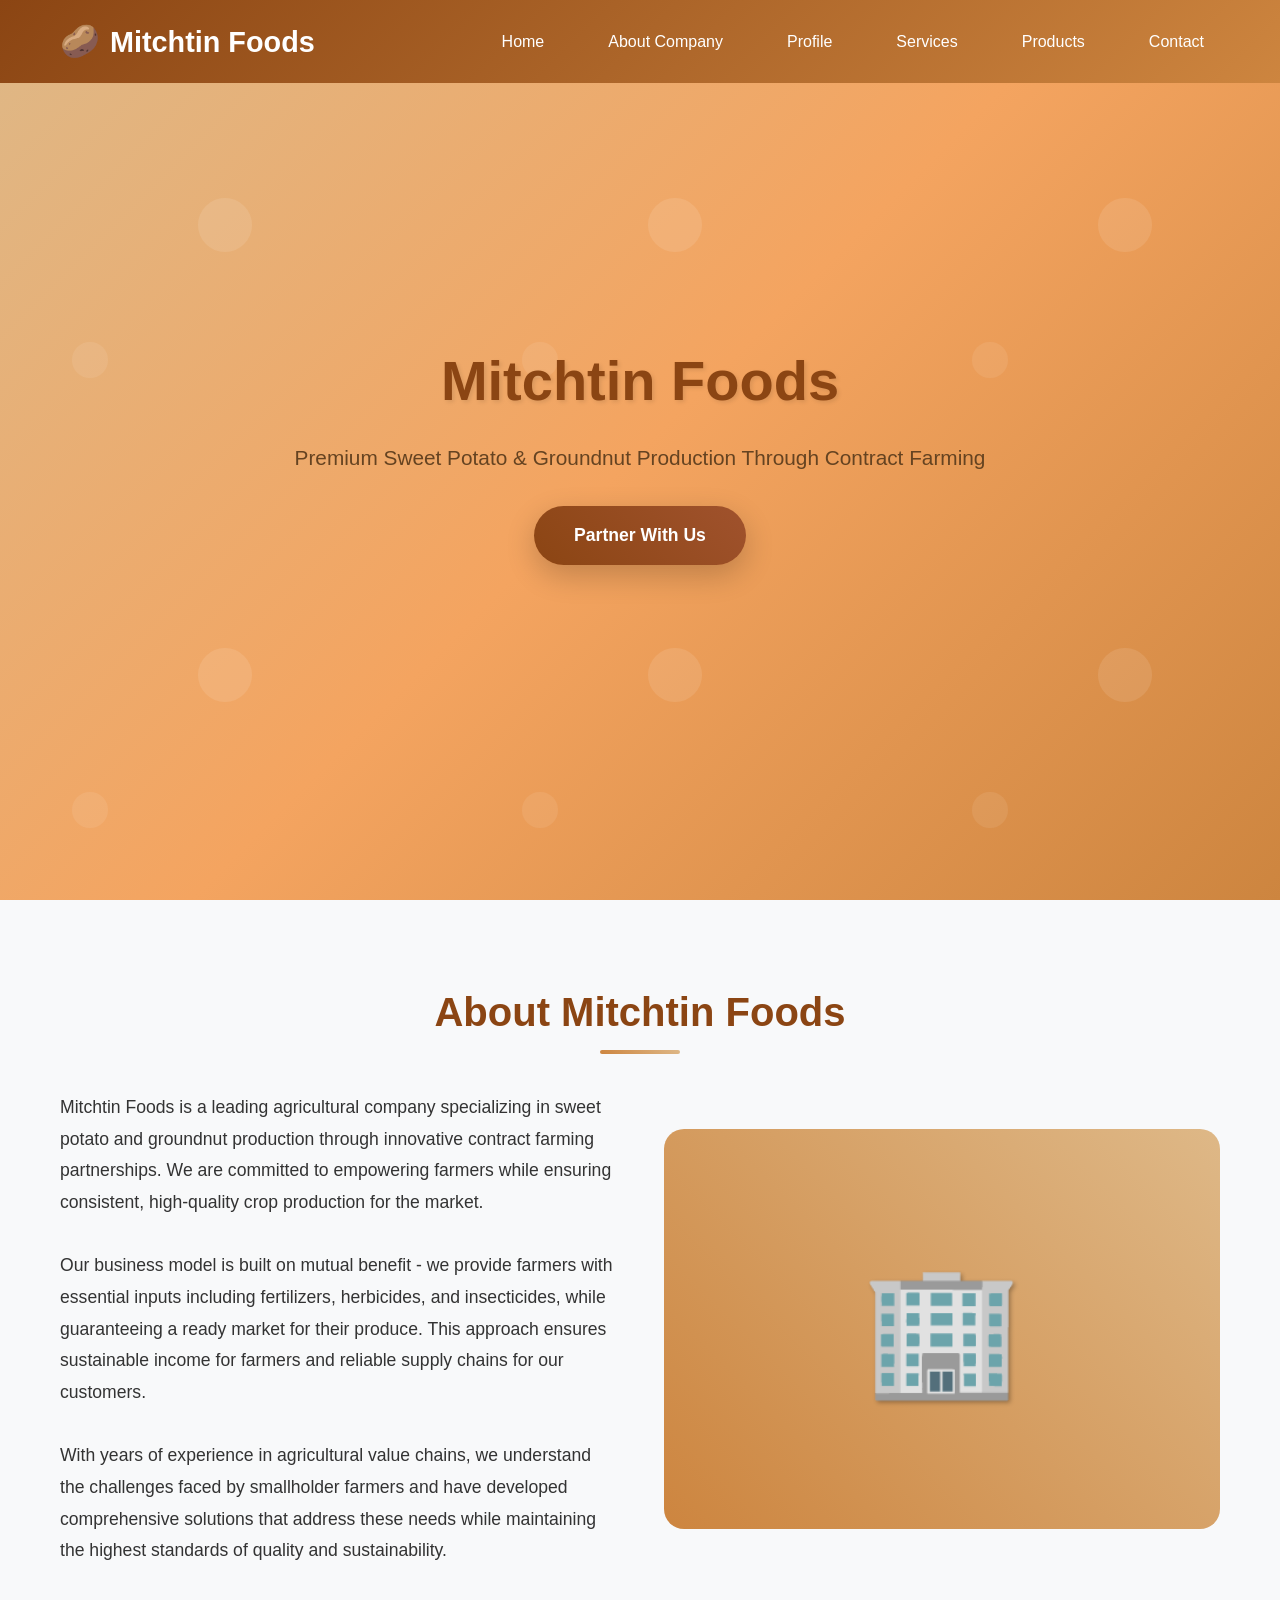
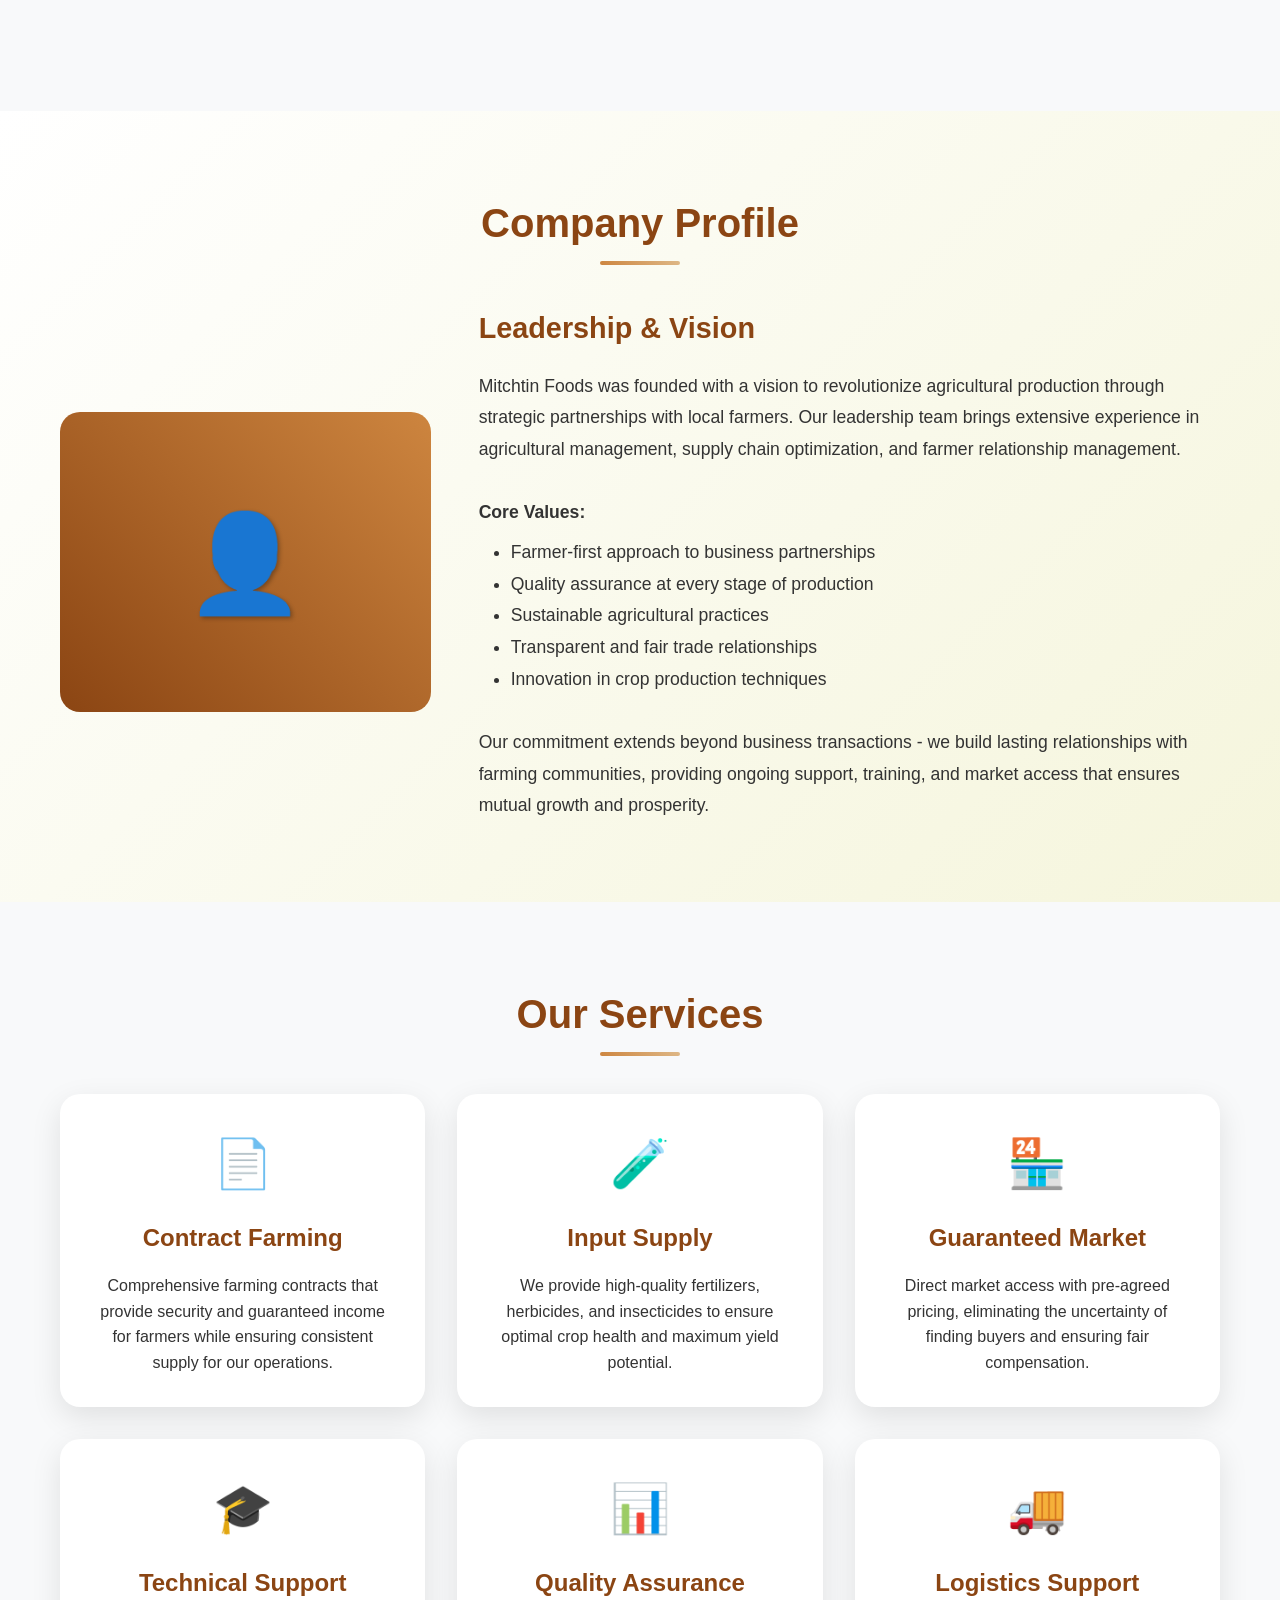
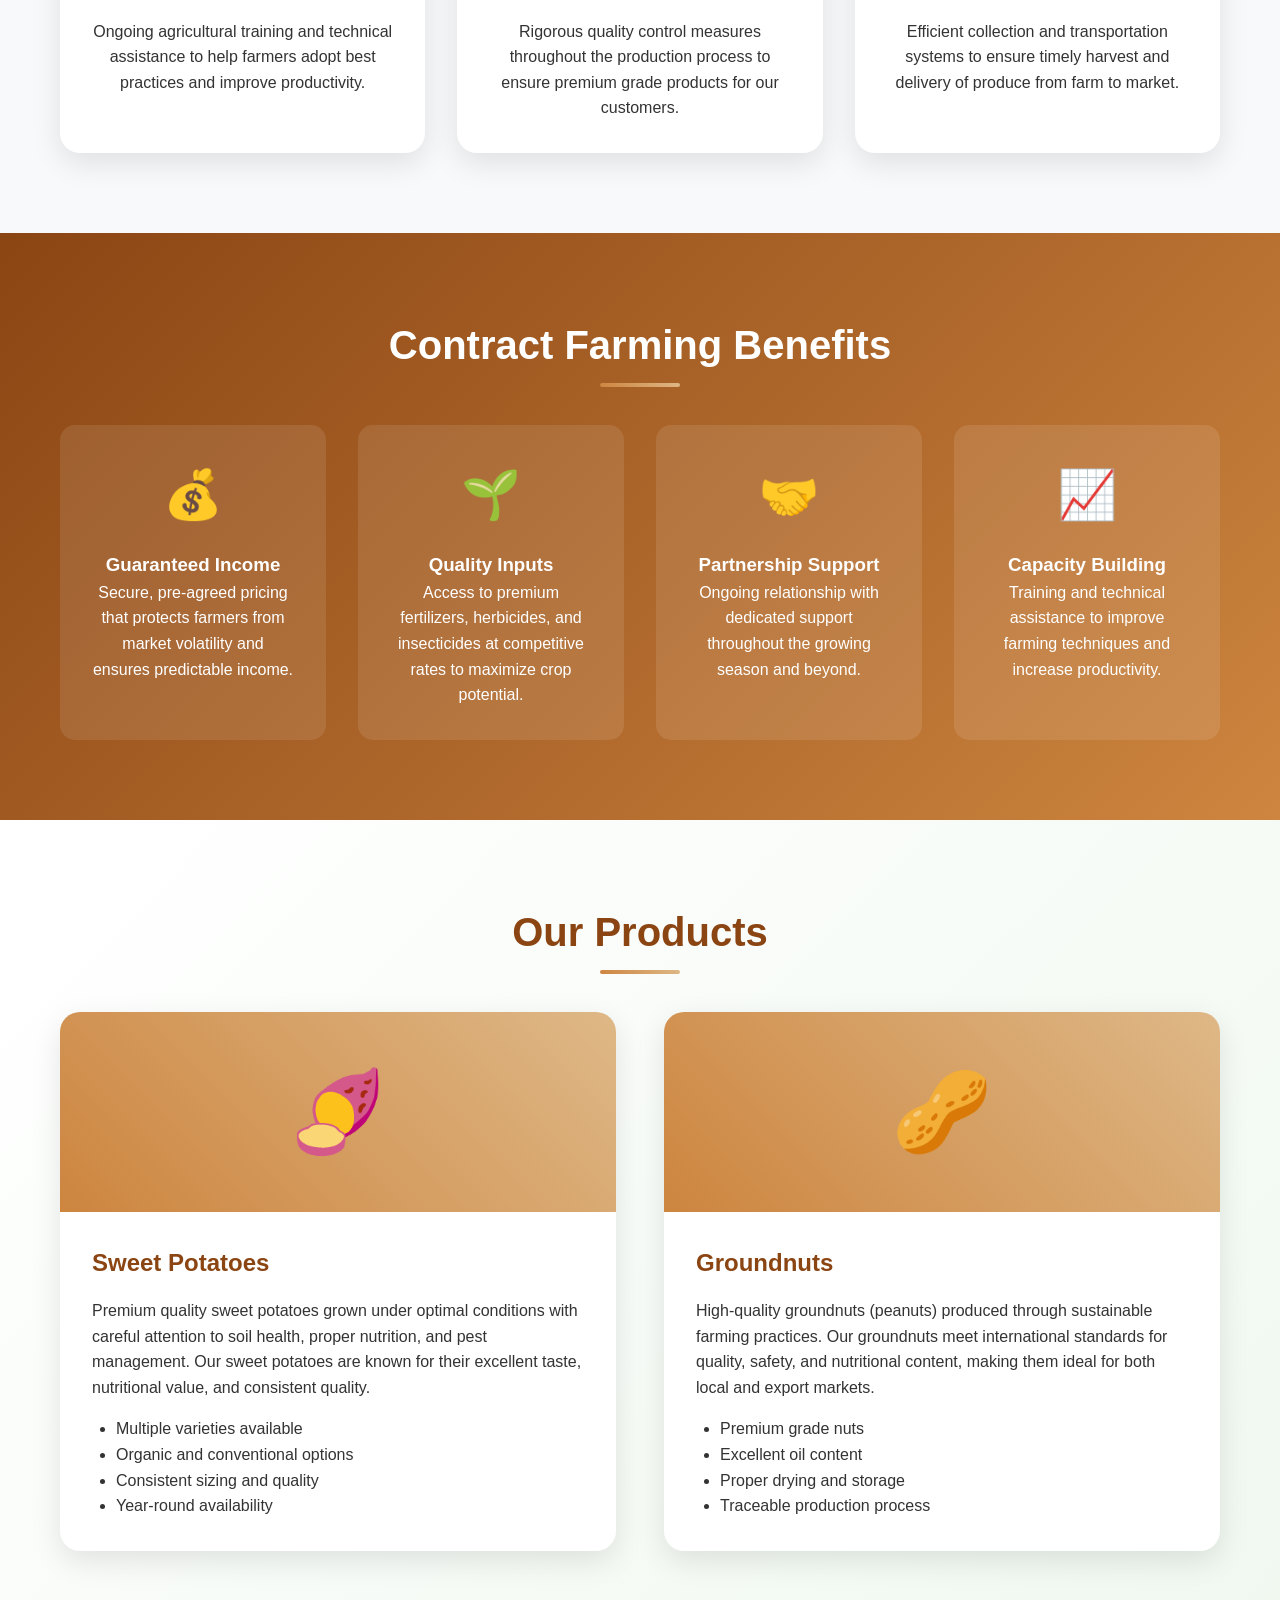
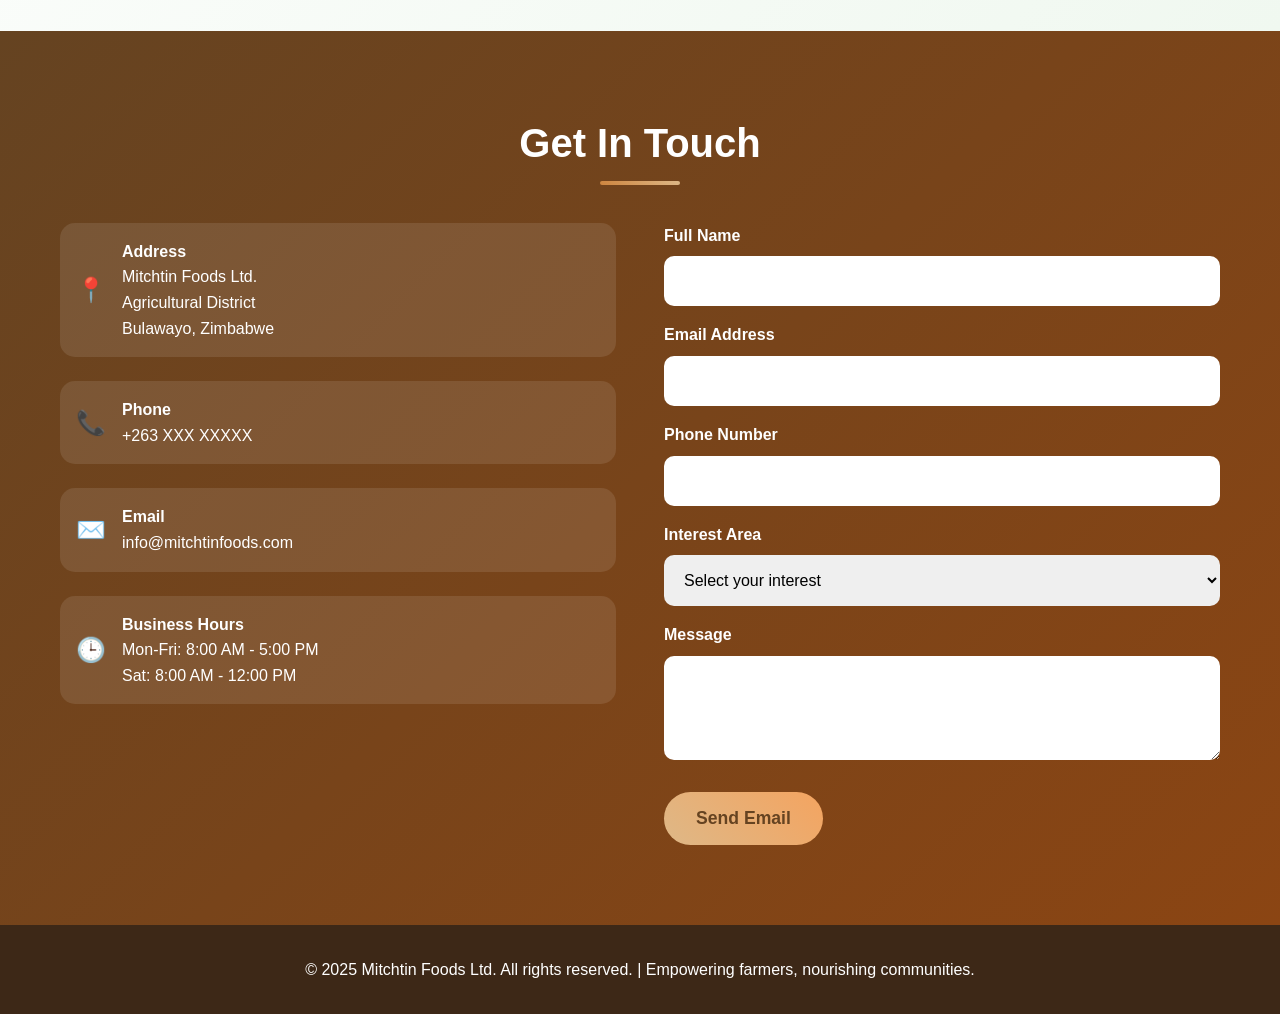
==== index.html @ b135e0aa "t" ====
<!DOCTYPE html>
<html lang="en">
<head>
    <meta charset="UTF-8">
    <meta name="viewport" content="width=device-width, initial-scale=1.0">
    <title>Mitchtin Foods - Sweet Potato & Groundnut Contract Farming</title>
   <link rel="stylesheet" href="./style.css">
</head>
<body>
    <header>
        <nav class="container">
            <div class="logo">Mitchtin Foods</div>
            <ul class="nav-links" id="navLinks">
                <li><a href="#home">Home</a></li>
                <li><a href="#about">About Company</a></li>
                <li><a href="#profile">Profile</a></li>
                <li><a href="#services">Services</a></li>
                <li><a href="#products">Products</a></li>
                <li><a href="#contact">Contact</a></li>
            </ul>
            <button class="mobile-menu-btn" id="mobileMenuBtn">☰</button>
        </nav>
    </header>

    <section id="home" class="hero">
        <div class="hero-content">
            <h1>Mitchtin Foods</h1>
            <p>Premium Sweet Potato & Groundnut Production Through Contract Farming</p>
            <a href="#contact" class="cta-button">Partner With Us</a>
        </div>
    </section>

    <section id="about" class="about">
        <div class="container">
            <h2 class="section-title fade-in">About Mitchtin Foods</h2>
            <div class="about-content">
                <div class="about-text fade-in">
                    <p>Mitchtin Foods is a leading agricultural company specializing in sweet potato and groundnut production through innovative contract farming partnerships. We are committed to empowering farmers while ensuring consistent, high-quality crop production for the market.</p>
                    <br>
                    <p>Our business model is built on mutual benefit - we provide farmers with essential inputs including fertilizers, herbicides, and insecticides, while guaranteeing a ready market for their produce. This approach ensures sustainable income for farmers and reliable supply chains for our customers.</p>
                    <br>
                    <p>With years of experience in agricultural value chains, we understand the challenges faced by smallholder farmers and have developed comprehensive solutions that address these needs while maintaining the highest standards of quality and sustainability.</p>
                </div>
                <div class="about-image fade-in">🏢</div>
            </div>
        </div>
    </section>

    <section id="profile" class="profile">
        <div class="container">
            <h2 class="section-title fade-in">Company Profile</h2>
            <div class="profile-content">
                <div class="profile-image fade-in">👤</div>
                <div class="profile-text fade-in">
                    <h3 style="color: #8B4513; margin-bottom: 1rem; font-size: 1.8rem;">Leadership & Vision</h3>
                    <p>Mitchtin Foods was founded with a vision to revolutionize agricultural production through strategic partnerships with local farmers. Our leadership team brings extensive experience in agricultural management, supply chain optimization, and farmer relationship management.</p>
                    <br>
                    <p><strong>Core Values:</strong></p>
                    <ul style="margin-left: 2rem; margin-top: 0.5rem;">
                        <li>Farmer-first approach to business partnerships</li>
                        <li>Quality assurance at every stage of production</li>
                        <li>Sustainable agricultural practices</li>
                        <li>Transparent and fair trade relationships</li>
                        <li>Innovation in crop production techniques</li>
                    </ul>
                    <br>
                    <p>Our commitment extends beyond business transactions - we build lasting relationships with farming communities, providing ongoing support, training, and market access that ensures mutual growth and prosperity.</p>
                </div>
            </div>
        </div>
    </section>

    <section id="services" class="services">
        <div class="container">
            <h2 class="section-title fade-in">Our Services</h2>
            <div class="services-grid">
                <div class="service-card fade-in">
                    <span class="service-icon">📄</span>
                    <h3>Contract Farming</h3>
                    <p>Comprehensive farming contracts that provide security and guaranteed income for farmers while ensuring consistent supply for our operations.</p>
                </div>
                <div class="service-card fade-in">
                    <span class="service-icon">🧪</span>
                    <h3>Input Supply</h3>
                    <p>We provide high-quality fertilizers, herbicides, and insecticides to ensure optimal crop health and maximum yield potential.</p>
                </div>
                <div class="service-card fade-in">
                    <span class="service-icon">🏪</span>
                    <h3>Guaranteed Market</h3>
                    <p>Direct market access with pre-agreed pricing, eliminating the uncertainty of finding buyers and ensuring fair compensation.</p>
                </div>
                <div class="service-card fade-in">
                    <span class="service-icon">🎓</span>
                    <h3>Technical Support</h3>
                    <p>Ongoing agricultural training and technical assistance to help farmers adopt best practices and improve productivity.</p>
                </div>
                <div class="service-card fade-in">
                    <span class="service-icon">📊</span>
                    <h3>Quality Assurance</h3>
                    <p>Rigorous quality control measures throughout the production process to ensure premium grade products for our customers.</p>
                </div>
                <div class="service-card fade-in">
                    <span class="service-icon">🚚</span>
                    <h3>Logistics Support</h3>
                    <p>Efficient collection and transportation systems to ensure timely harvest and delivery of produce from farm to market.</p>
                </div>
            </div>
        </div>
    </section>

    <section id="contract-farming" class="contract-farming">
        <div class="container">
            <h2 class="section-title fade-in">Contract Farming Benefits</h2>
            <div class="contract-benefits">
                <div class="benefit-item fade-in">
                    <span class="benefit-icon">💰</span>
                    <h3>Guaranteed Income</h3>
                    <p>Secure, pre-agreed pricing that protects farmers from market volatility and ensures predictable income.</p>
                </div>
                <div class="benefit-item fade-in">
                    <span class="benefit-icon">🌱</span>
                    <h3>Quality Inputs</h3>
                    <p>Access to premium fertilizers, herbicides, and insecticides at competitive rates to maximize crop potential.</p>
                </div>
                <div class="benefit-item fade-in">
                    <span class="benefit-icon">🤝</span>
                    <h3>Partnership Support</h3>
                    <p>Ongoing relationship with dedicated support throughout the growing season and beyond.</p>
                </div>
                <div class="benefit-item fade-in">
                    <span class="benefit-icon">📈</span>
                    <h3>Capacity Building</h3>
                    <p>Training and technical assistance to improve farming techniques and increase productivity.</p>
                </div>
            </div>
        </div>
    </section>

    <section id="products" class="products">
        <div class="container">
            <h2 class="section-title fade-in">Our Products</h2>
            <div class="products-grid">
                <div class="product-card fade-in">
                    <div class="product-image">🍠</div>
                    <div class="product-content">
                        <h3>Sweet Potatoes</h3>
                        <p>Premium quality sweet potatoes grown under optimal conditions with careful attention to soil health, proper nutrition, and pest management. Our sweet potatoes are known for their excellent taste, nutritional value, and consistent quality.</p>
                        <ul style="margin-top: 1rem; margin-left: 1.5rem;">
                            <li>Multiple varieties available</li>
                            <li>Organic and conventional options</li>
                            <li>Consistent sizing and quality</li>
                            <li>Year-round availability</li>
                        </ul>
                    </div>
                </div>
                <div class="product-card fade-in">
                    <div class="product-image">🥜</div>
                    <div class="product-content">
                        <h3>Groundnuts</h3>
                        <p>High-quality groundnuts (peanuts) produced through sustainable farming practices. Our groundnuts meet international standards for quality, safety, and nutritional content, making them ideal for both local and export markets.</p>
                        <ul style="margin-top: 1rem; margin-left: 1.5rem;">
                            <li>Premium grade nuts</li>
                            <li>Excellent oil content</li>
                            <li>Proper drying and storage</li>
                            <li>Traceable production process</li>
                        </ul>
                    </div>
                </div>
            </div>
        </div>
    </section>

    <section id="contact" class="contact">
        <div class="container">
            <h2 class="section-title fade-in">Get In Touch</h2>
            <div class="contact-grid">
                <div class="contact-info fade-in">
                    <div class="contact-item">
                        <span style="font-size: 1.5rem;">📍</span>
                        <div>
                            <h4>Address</h4>
                            <p>Mitchtin Foods Ltd.<br>Agricultural District<br>Bulawayo, Zimbabwe</p>
                        </div>
                    </div>
                    <div class="contact-item">
                        <span style="font-size: 1.5rem;">📞</span>
                        <div>
                            <h4>Phone</h4>
                            <p>+263 XXX XXXXX</p>
                        </div>
                    </div>
                    <div class="contact-item">
                        <span style="font-size: 1.5rem;">✉️</span>
                        <div>
                            <h4>Email</h4>
                            <p>info@mitchtinfoods.com</p>
                        </div>
                    </div>
                    <div class="contact-item">
                        <span style="font-size: 1.5rem;">🕒</span>
                        <div>
                            <h4>Business Hours</h4>
                            <p>Mon-Fri: 8:00 AM - 5:00 PM<br>Sat: 8:00 AM - 12:00 PM</p>
                        </div>
                    </div>
                </div>
                <form class="contact-form fade-in">
                    <div class="form-group">
                        <label for="name">Full Name</label>
                        <input type="text" id="name" name="name" required>
                    </div>
                    <div class="form-group">
                        <label for="email">Email Address</label>
                        <input type="email" id="email" name="email" required>
                    </div>
                    <div class="form-group">
                        <label for="phone">Phone Number</label>
                        <input type="tel" id="phone" name="phone">
                    </div>
                    <div class="form-group">
                        <label for="interest">Interest Area</label>
                        <select id="interest" name="interest" required>
                            <option value="">Select your interest</option>
                            <option value="contract-farming">Contract Farming Partnership</option>
                            <option value="product-purchase">Product Purchase</option>
                            <option value="input-supply">Input Supply Services</option>
                            <option value="general-inquiry">General Inquiry</option>
                        </select>
                    </div>
                    <div class="form-group">
                        <label for="message">Message</label>
                        <textarea id="message" name="message" rows="4" required></textarea>
                    </div>
                    <div class="contact-buttons">
                        <button type="submit" class="submit-btn">Send Email</button>
                        <!-- <button type="button" class="whatsapp-btn" id="whatsappBtn">
                            📱 Send WhatsApp
                        </button> -->
                    </div>
                </form>
            </div>
        </div>
    </section>

    <footer>
        <div class="container">
            <p>&copy; 2025 Mitchtin Foods Ltd. All rights reserved. | Empowering farmers, nourishing communities.</p>
        </div>
    </footer>

    <script src="./main.js"></script>
</body>
</html>
---- style.css ----
* {
            margin: 0;
            padding: 0;
            box-sizing: border-box;
        }

        body {
            font-family: 'Arial', sans-serif;
            line-height: 1.6;
            color: #333;
            overflow-x: hidden;
        }

        .container {
            max-width: 1200px;
            margin: 0 auto;
            padding: 0 20px;
        }

        /* Header & Navigation */
        header {
            background: linear-gradient(135deg, #8B4513, #CD853F);
            color: white;
            padding: 1rem 0;
            position: fixed;
            width: 100%;
            top: 0;
            z-index: 1000;
            backdrop-filter: blur(10px);
            transition: all 0.3s ease;
        }

        nav {
            display: flex;
            justify-content: space-between;
            align-items: center;
        }

        .logo {
            font-size: 1.8rem;
            font-weight: bold;
            display: flex;
            align-items: center;
        }

        .logo::before {
            content: "🥔";
            margin-right: 10px;
            font-size: 2rem;
        }

        .nav-links {
            display: flex;
            list-style: none;
            gap: 2rem;
        }

        .nav-links a {
            color: white;
            text-decoration: none;
            transition: all 0.3s ease;
            padding: 0.5rem 1rem;
            border-radius: 25px;
        }

        .nav-links a:hover {
            background: rgba(255, 255, 255, 0.2);
            transform: translateY(-2px);
        }

        /* Hero Section */
        .hero {
            background: linear-gradient(135deg, #DEB887 0%, #F4A460 50%, #CD853F 100%);
            height: 100vh;
            display: flex;
            align-items: center;
            justify-content: center;
            text-align: center;
            position: relative;
            overflow: hidden;
        }

        .hero::before {
            content: "";
            position: absolute;
            top: 0;
            left: 0;
            right: 0;
            bottom: 0;
            background: url('data:image/svg+xml,<svg xmlns="http://www.w3.org/2000/svg" viewBox="0 0 100 100"><defs><pattern id="crops" width="50" height="50" patternUnits="userSpaceOnUse"><circle cx="25" cy="25" r="3" fill="%23ffffff" opacity="0.1"/><circle cx="10" cy="40" r="2" fill="%23ffffff" opacity="0.08"/></pattern></defs><rect width="100" height="100" fill="url(%23crops)"/></svg>') repeat;
            animation: float 25s ease-in-out infinite;
        }

        @keyframes float {
            0%, 100% { transform: translateY(0px) rotate(0deg); }
            50% { transform: translateY(-30px) rotate(3deg); }
        }

        .hero-content {
            position: relative;
            z-index: 2;
            max-width: 900px;
            animation: fadeInUp 1s ease-out;
        }

        @keyframes fadeInUp {
            from {
                opacity: 0;
                transform: translateY(50px);
            }
            to {
                opacity: 1;
                transform: translateY(0);
            }
        }

        .hero h1 {
            font-size: 3.5rem;
            margin-bottom: 1rem;
            color: #8B4513;
            text-shadow: 2px 2px 4px rgba(0,0,0,0.1);
        }

        .hero p {
            font-size: 1.3rem;
            margin-bottom: 2rem;
            color: #654321;
        }

        .cta-button {
            display: inline-block;
            background: linear-gradient(45deg, #8B4513, #A0522D);
            color: white;
            padding: 15px 40px;
            text-decoration: none;
            border-radius: 50px;
            font-size: 1.1rem;
            font-weight: bold;
            transition: all 0.3s ease;
            box-shadow: 0 10px 30px rgba(0,0,0,0.2);
        }

        .cta-button:hover {
            transform: translateY(-3px);
            box-shadow: 0 15px 40px rgba(0,0,0,0.3);
            background: linear-gradient(45deg, #A0522D, #8B4513);
        }

        /* Section Styles */
        section {
            padding: 5rem 0;
        }

        .section-title {
            text-align: center;
            font-size: 2.5rem;
            margin-bottom: 3rem;
            color: #8B4513;
            position: relative;
        }

        .section-title::after {
            content: "";
            position: absolute;
            bottom: -10px;
            left: 50%;
            transform: translateX(-50%);
            width: 80px;
            height: 4px;
            background: linear-gradient(45deg, #CD853F, #DEB887);
            border-radius: 2px;
        }

        /* About Section */
        .about {
            background: #f8f9fa;
        }

        .about-content {
            display: grid;
            grid-template-columns: 1fr 1fr;
            gap: 3rem;
            align-items: center;
            margin-bottom: 4rem;
        }

        .about-text {
            font-size: 1.1rem;
            line-height: 1.8;
        }

        .about-image {
            background: linear-gradient(45deg, #CD853F, #DEB887);
            height: 400px;
            border-radius: 20px;
            display: flex;
            align-items: center;
            justify-content: center;
            font-size: 8rem;
            color: white;
            text-shadow: 2px 2px 4px rgba(0,0,0,0.3);
        }

        /* Profile Section */
        .profile {
            background: linear-gradient(135deg, #ffffff 0%, #f5f5dc 100%);
        }

        .profile-content {
            display: grid;
            grid-template-columns: 1fr 2fr;
            gap: 3rem;
            align-items: center;
        }

        .profile-image {
            background: linear-gradient(45deg, #8B4513, #CD853F);
            height: 300px;
            border-radius: 20px;
            display: flex;
            align-items: center;
            justify-content: center;
            font-size: 6rem;
            color: white;
            text-shadow: 2px 2px 4px rgba(0,0,0,0.3);
        }

        .profile-text {
            font-size: 1.1rem;
            line-height: 1.8;
        }

        /* Services Section */
        .services {
            background: #f8f9fa;
        }

        .services-grid {
            display: grid;
            grid-template-columns: repeat(auto-fit, minmax(300px, 1fr));
            gap: 2rem;
            margin-top: 3rem;
        }

        .service-card {
            background: white;
            padding: 2rem;
            border-radius: 20px;
            text-align: center;
            transition: all 0.3s ease;
            box-shadow: 0 10px 30px rgba(0,0,0,0.1);
            position: relative;
            overflow: hidden;
        }

        .service-card::before {
            content: "";
            position: absolute;
            top: 0;
            left: -100%;
            width: 100%;
            height: 100%;
            background: linear-gradient(90deg, transparent, rgba(255,255,255,0.4), transparent);
            transition: left 0.5s ease;
        }

        .service-card:hover::before {
            left: 100%;
        }

        .service-card:hover {
            transform: translateY(-10px);
            box-shadow: 0 20px 50px rgba(0,0,0,0.15);
        }

        .service-icon {
            font-size: 3rem;
            margin-bottom: 1rem;
            display: block;
        }

        .service-card h3 {
            color: #8B4513;
            margin-bottom: 1rem;
            font-size: 1.5rem;
        }

        /* Contract Farming Section */
        .contract-farming {
            background: linear-gradient(135deg, #8B4513, #CD853F);
            color: white;
        }

        .contract-farming .section-title {
            color: white;
        }

        .contract-benefits {
            display: grid;
            grid-template-columns: repeat(auto-fit, minmax(250px, 1fr));
            gap: 2rem;
            margin-top: 3rem;
        }

        .benefit-item {
            background: rgba(255,255,255,0.1);
            padding: 2rem;
            border-radius: 15px;
            text-align: center;
            transition: all 0.3s ease;
        }

        .benefit-item:hover {
            background: rgba(255,255,255,0.2);
            transform: translateY(-5px);
        }

        .benefit-icon {
            font-size: 3rem;
            margin-bottom: 1rem;
            display: block;
        }

        /* Products Section */
        .products {
            background: linear-gradient(135deg, #ffffff 0%, #f0f8f0 100%);
        }

        .products-grid {
            display: grid;
            grid-template-columns: repeat(auto-fit, minmax(400px, 1fr));
            gap: 3rem;
            margin-top: 3rem;
        }

        .product-card {
            background: white;
            border-radius: 20px;
            overflow: hidden;
            box-shadow: 0 10px 30px rgba(0,0,0,0.1);
            transition: all 0.3s ease;
        }

        .product-card:hover {
            transform: translateY(-10px);
            box-shadow: 0 20px 50px rgba(0,0,0,0.15);
        }

        .product-image {
            height: 200px;
            background: linear-gradient(45deg, #CD853F, #DEB887);
            display: flex;
            align-items: center;
            justify-content: center;
            font-size: 5rem;
        }

        .product-content {
            padding: 2rem;
        }

        .product-card h3 {
            color: #8B4513;
            margin-bottom: 1rem;
            font-size: 1.5rem;
        }

        /* Contact Section */
        .contact {
            background: linear-gradient(135deg, #654321, #8B4513);
            color: white;
        }

        .contact .section-title {
            color: white;
        }

        .contact-grid {
            display: grid;
            grid-template-columns: 1fr 1fr;
            gap: 3rem;
            margin-top: 3rem;
        }

        .contact-info {
            display: flex;
            flex-direction: column;
            gap: 1.5rem;
        }

        .contact-item {
            display: flex;
            align-items: center;
            gap: 1rem;
            padding: 1rem;
            background: rgba(255,255,255,0.1);
            border-radius: 15px;
            transition: all 0.3s ease;
        }

        .contact-item:hover {
            background: rgba(255,255,255,0.2);
            transform: translateX(10px);
        }

        .contact-form {
            display: flex;
            flex-direction: column;
            gap: 1rem;
        }

        .form-group {
            display: flex;
            flex-direction: column;
        }

        .form-group label {
            margin-bottom: 0.5rem;
            font-weight: bold;
        }

        .form-group input,
        .form-group textarea,
        .form-group select {
            padding: 1rem;
            border: none;
            border-radius: 10px;
            font-size: 1rem;
            transition: all 0.3s ease;
        }

        .form-group input:focus,
        .form-group textarea:focus,
        .form-group select:focus {
            outline: none;
            box-shadow: 0 0 20px rgba(255,255,255,0.3);
            transform: scale(1.02);
        }

        .submit-btn {
            background: linear-gradient(45deg, #DEB887, #F4A460);
            color: #654321;
            padding: 1rem 2rem;
            border: none;
            border-radius: 50px;
            font-size: 1.1rem;
            font-weight: bold;
            cursor: pointer;
            transition: all 0.3s ease;
        }

        .submit-btn:hover {
            transform: translateY(-3px);
            box-shadow: 0 10px 30px rgba(0,0,0,0.2);
        }

        /* Footer */
        footer {
            background: #3d2817;
            color: white;
            text-align: center;
            padding: 2rem 0;
        }

        /* Mobile Menu */
        .mobile-menu-btn {
            display: none;
            background: none;
            border: none;
            color: white;
            font-size: 1.5rem;
            cursor: pointer;
        }

        .nav-links.mobile {
            position: fixed;
            top: 70px;
            left: -100%;
            width: 100%;
            height: calc(100vh - 70px);
            background: linear-gradient(135deg, #8B4513, #CD853F);
            flex-direction: column;
            justify-content: start;
            align-items: center;
            padding-top: 2rem;
            transition: left 0.3s ease;
            z-index: 999;
        }

        .nav-links.mobile.active {
            left: 0;
        }

        .nav-links.mobile a {
            padding: 1rem;
            font-size: 1.2rem;
            border-bottom: 1px solid rgba(255,255,255,0.2);
            width: 90%;
            text-align: center;
        }

        .whatsapp-btn {
            background: #25D366;
            color: white;
            padding: 12px 25px;
            border: none;
            border-radius: 50px;
            font-size: 1rem;
            font-weight: bold;
            cursor: pointer;
            transition: all 0.3s ease;
            margin-top: 1rem;
            display: flex;
            align-items: center;
            gap: 8px;
        }

        .whatsapp-btn:hover {
            background: #128C7E;
            transform: translateY(-2px);
        }

        .contact-buttons {
            display: flex;
            gap: 1rem;
            margin-top: 1rem;
        }

        /* Responsive Design */
        @media (max-width: 1024px) {
            .container {
                padding: 0 15px;
            }
            
            .hero h1 {
                font-size: 3rem;
            }
            
            .hero p {
                font-size: 1.2rem;
            }
        }

        @media (max-width: 768px) {
            .nav-links {
                display: none;
            }

            .mobile-menu-btn {
                display: block;
            }

            .hero {
                padding: 0 20px;
            }

            .hero h1 {
                font-size: 2.5rem;
            }

            .hero p {
                font-size: 1.1rem;
            }

            .about-content,
            .contact-grid,
            .profile-content {
                grid-template-columns: 1fr;
                gap: 2rem;
            }

            .services-grid,
            .products-grid {
                grid-template-columns: 1fr;
            }

            .contract-benefits {
                grid-template-columns: repeat(auto-fit, minmax(200px, 1fr));
            }

            .section-title {
                font-size: 2rem;
            }

            .service-card,
            .benefit-item {
                padding: 1.5rem;
            }

            .contact-buttons {
                flex-direction: column;
            }

            .about-image,
            .profile-image {
                height: 250px;
                font-size: 4rem;
            }

            .product-image {
                height: 150px;
                font-size: 3rem;
            }
        }

        @media (max-width: 480px) {
            .hero h1 {
                font-size: 2rem;
            }

            .hero p {
                font-size: 1rem;
            }

            .cta-button {
                padding: 12px 30px;
                font-size: 1rem;
            }

            .section-title {
                font-size: 1.8rem;
            }

            .service-card,
            .benefit-item {
                padding: 1rem;
            }

            .service-icon,
            .benefit-icon {
                font-size: 2.5rem;
            }

            .about-image,
            .profile-image {
                height: 200px;
                font-size: 3rem;
            }

            .contract-benefits {
                grid-template-columns: 1fr;
            }

            .products-grid {
                grid-template-columns: 1fr;
            }

            .product-card {
                margin: 0 10px;
            }
        }

        @media (max-width: 320px) {
            .container {
                padding: 0 10px;
            }

            .hero h1 {
                font-size: 1.8rem;
            }

            .section-title {
                font-size: 1.5rem;
            }

            .service-card h3,
            .benefit-item h3 {
                font-size: 1.2rem;
            }
        }

        /* Scroll animations */
        .fade-in {
            opacity: 0;
            transform: translateY(50px);
            transition: all 0.6s ease;
        }

        .fade-in.visible {
            opacity: 1;
            transform: translateY(0);
        }
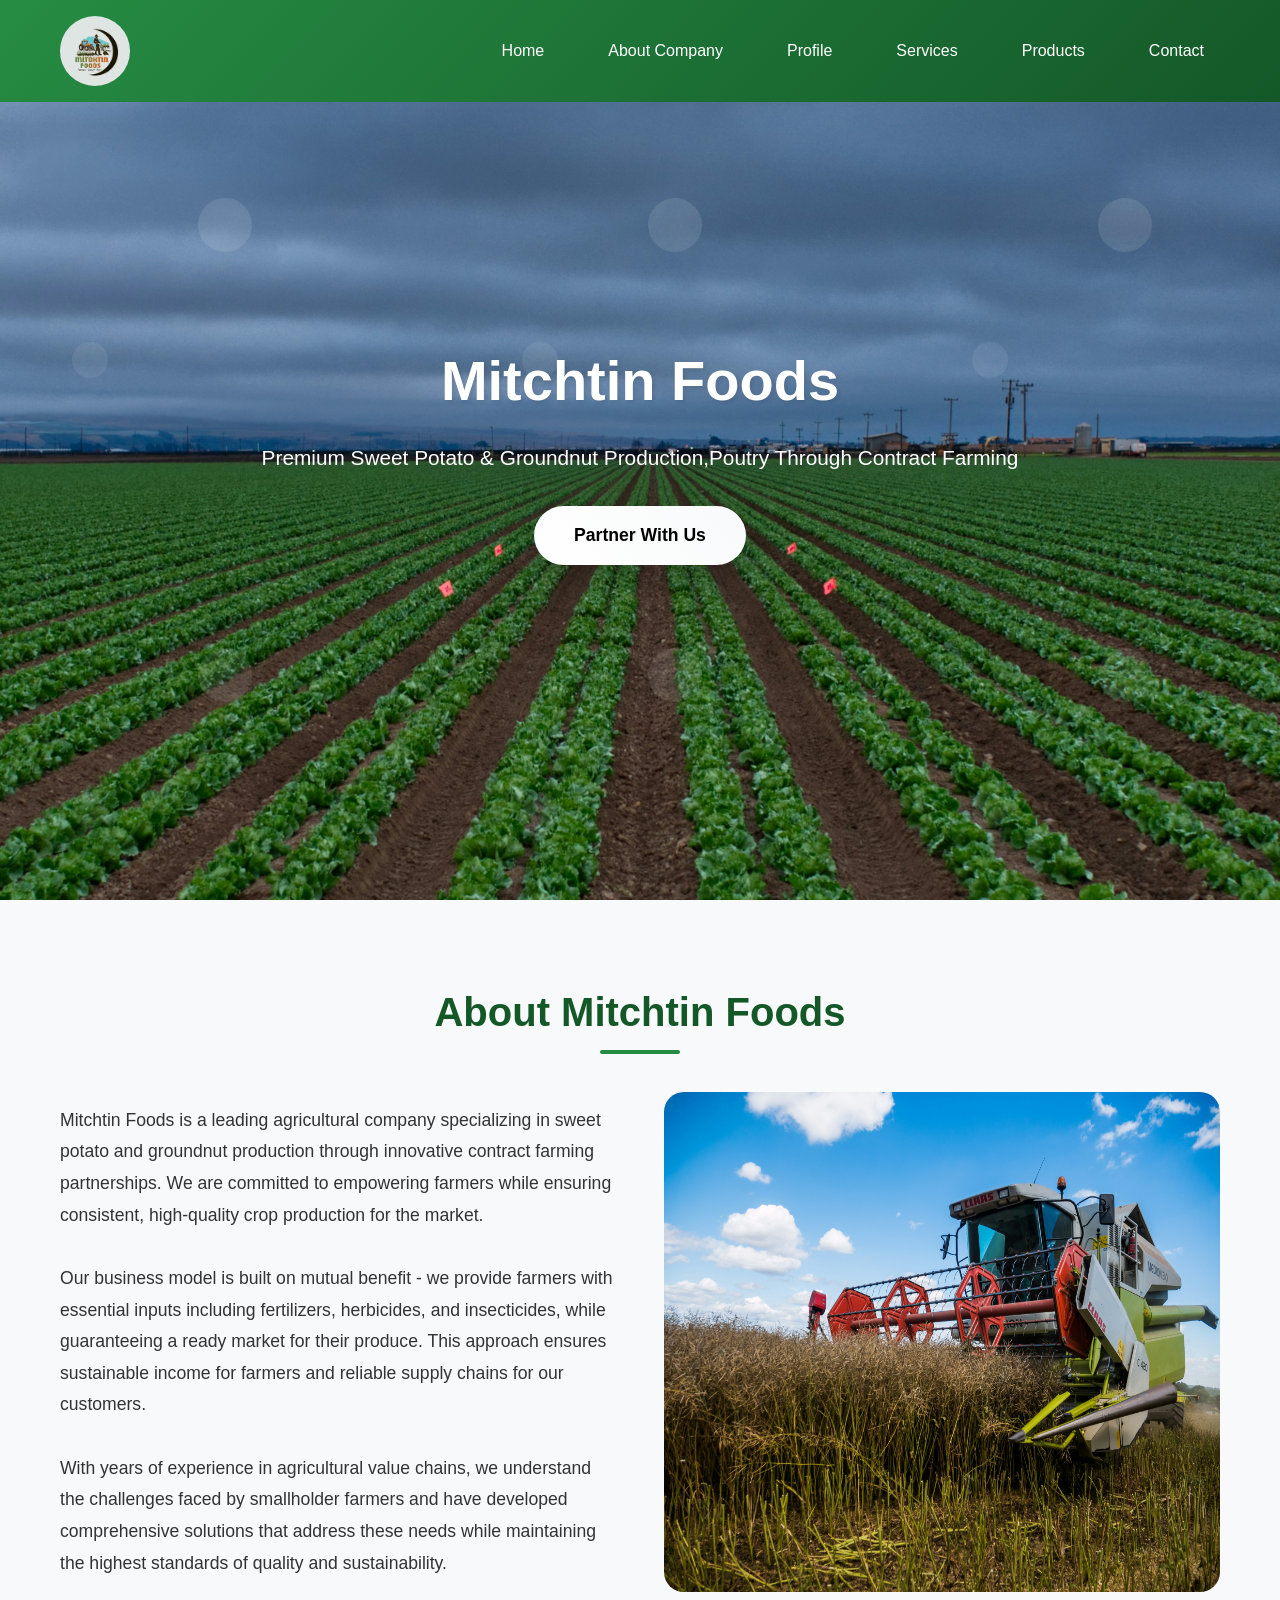
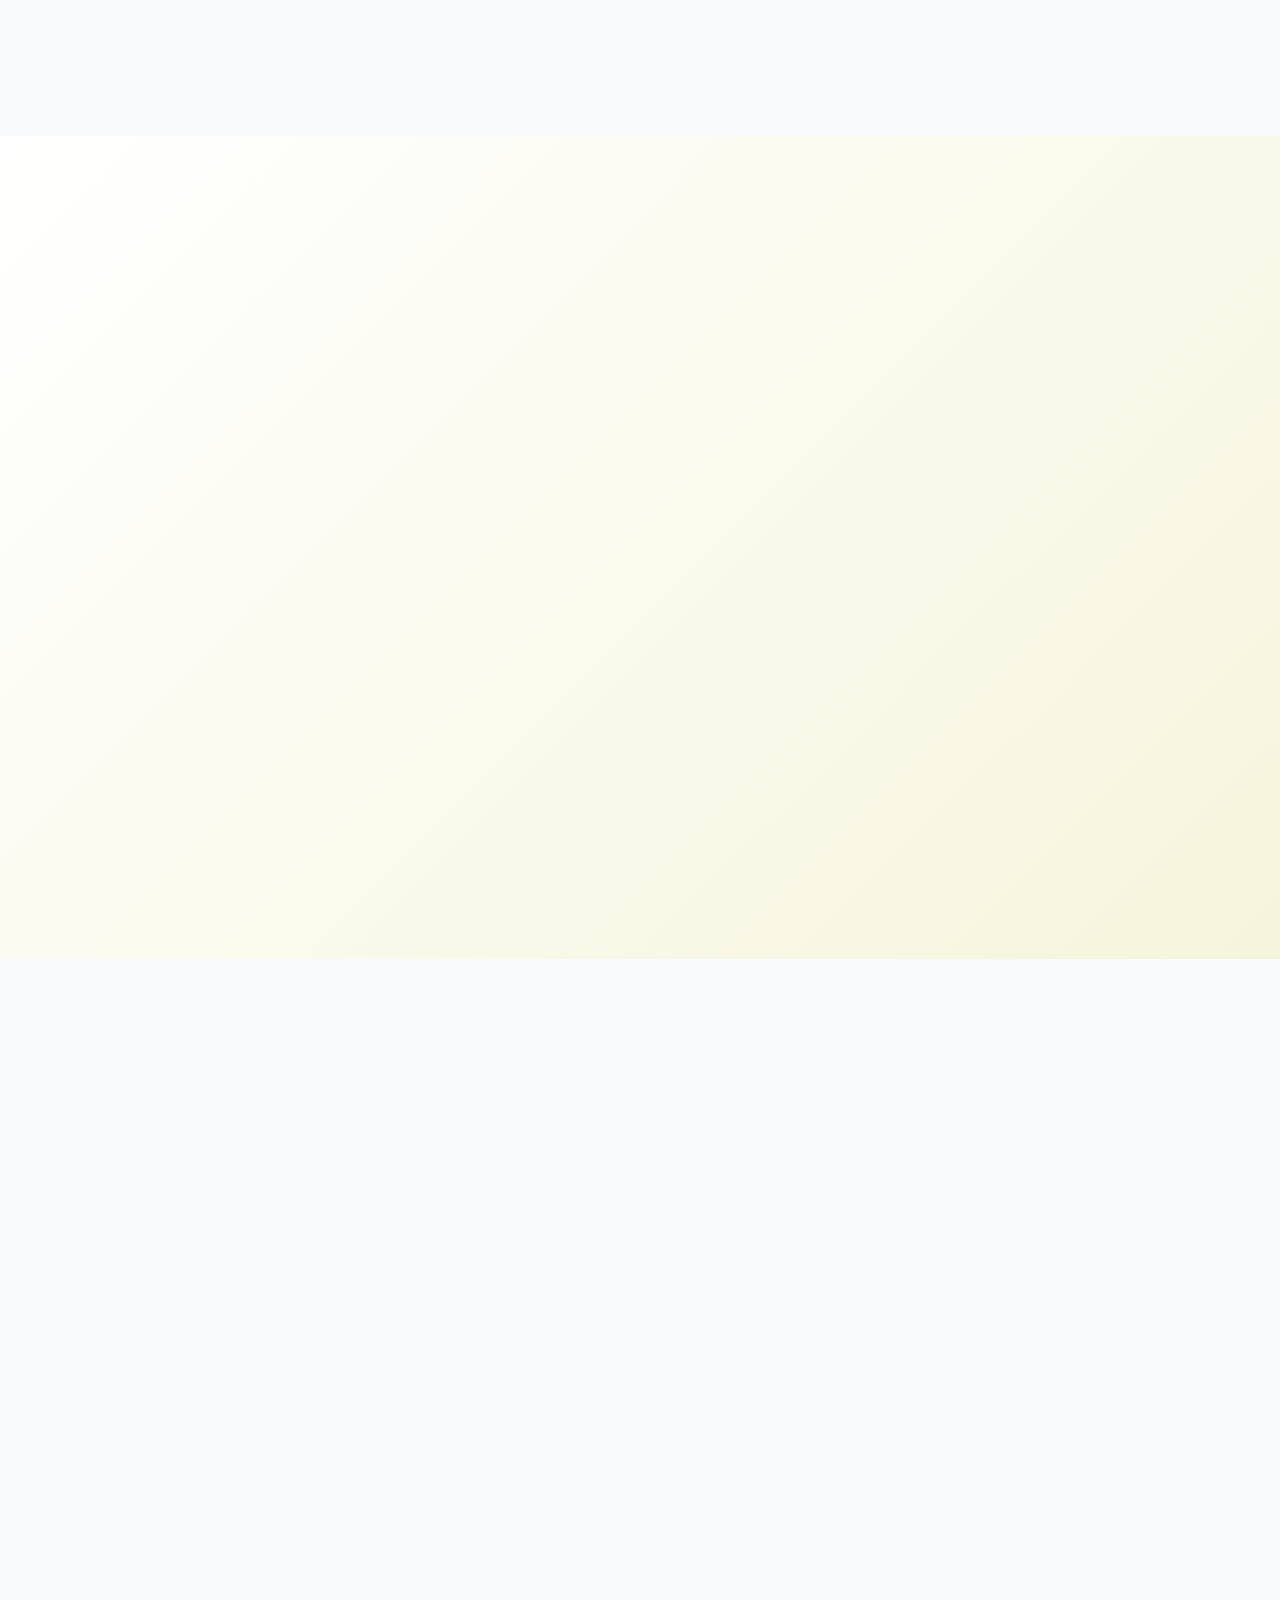
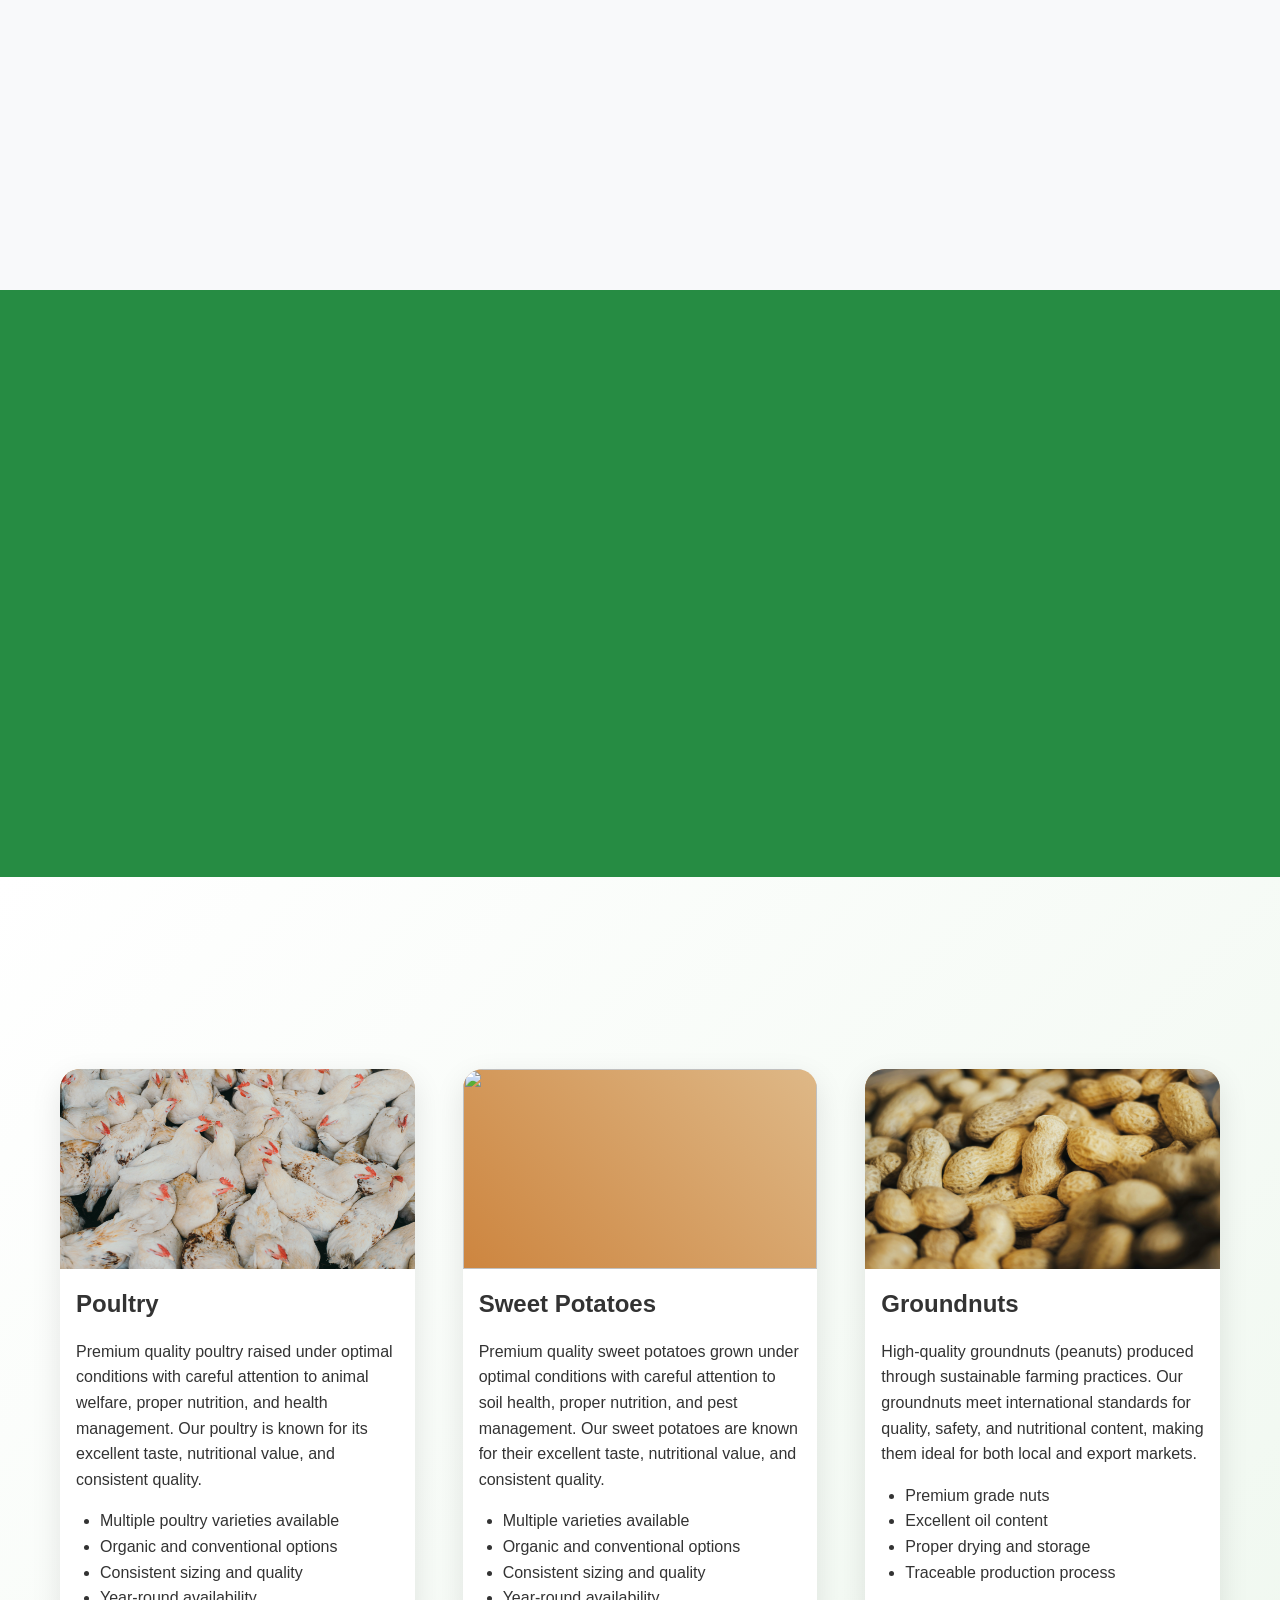
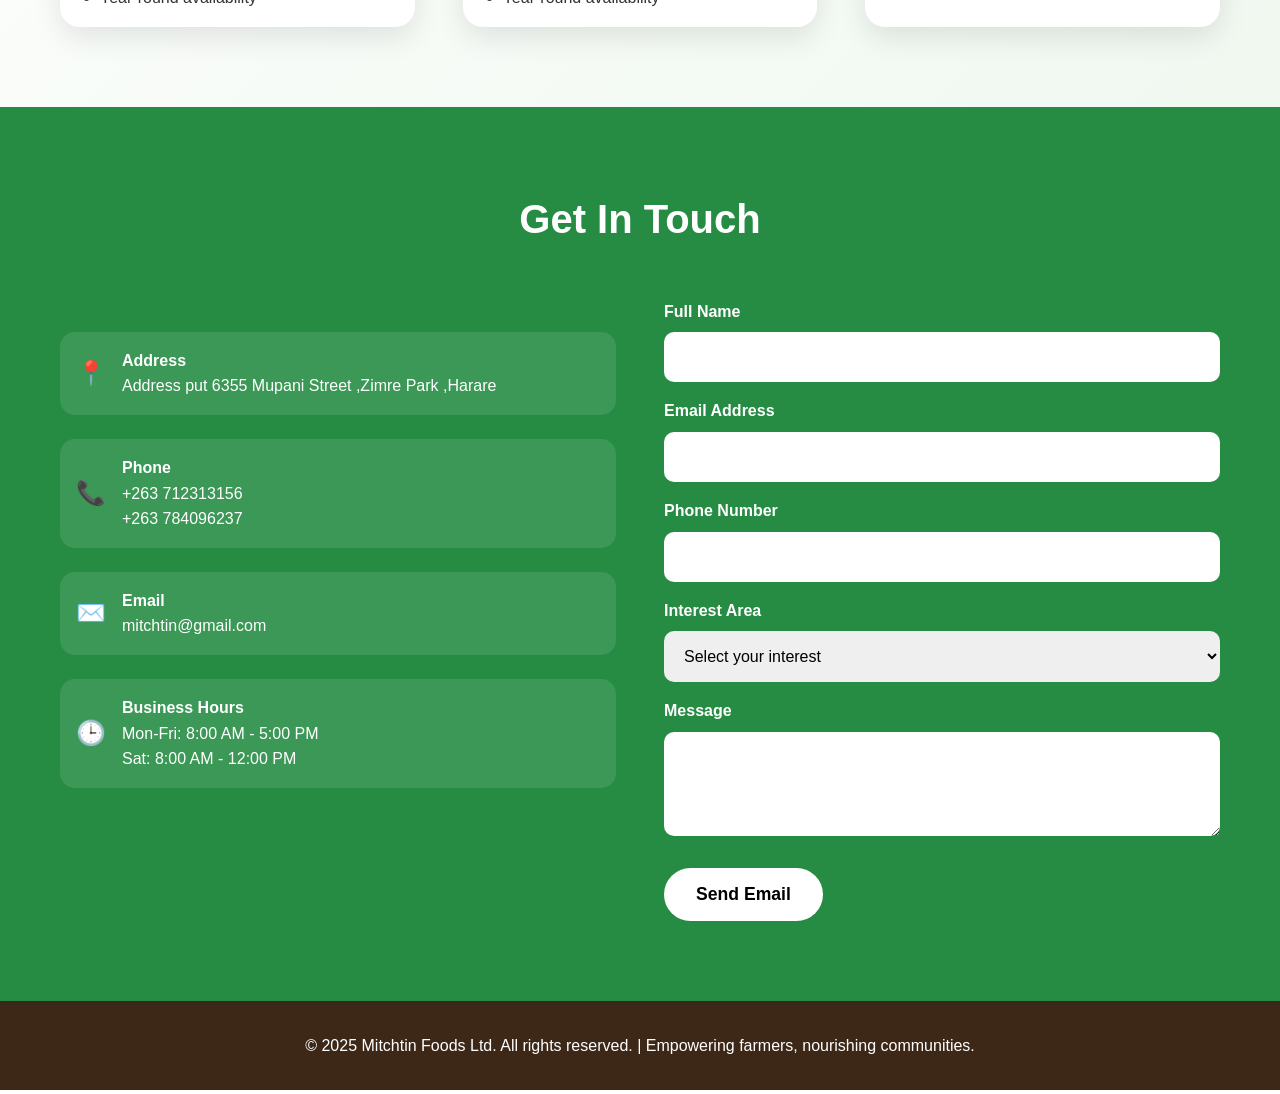
==== commit ab6f5358: "changes" ====
--- a/index.html
+++ b/index.html
@@ -9,7 +9,7 @@
 <body>
     <header>
         <nav class="container">
-            <div class="logo">Mitchtin Foods</div>
+            <div class="logo"><img src="./images/IMG-20250611-WA0022.jpg" alt="" srcset=""></div>
             <ul class="nav-links" id="navLinks">
                 <li><a href="#home">Home</a></li>
                 <li><a href="#about">About Company</a></li>
@@ -25,7 +25,7 @@
     <section id="home" class="hero">
         <div class="hero-content">
             <h1>Mitchtin Foods</h1>
-            <p>Premium Sweet Potato & Groundnut Production Through Contract Farming</p>
+            <p>Premium Sweet Potato & Groundnut Production,Poutry Through Contract Farming</p>
             <a href="#contact" class="cta-button">Partner With Us</a>
         </div>
     </section>
@@ -41,7 +41,7 @@
                     <br>
                     <p>With years of experience in agricultural value chains, we understand the challenges faced by smallholder farmers and have developed comprehensive solutions that address these needs while maintaining the highest standards of quality and sustainability.</p>
                 </div>
-                <div class="about-image fade-in">🏢</div>
+                <div class="about-image fade-in"><img src="./images/julia-koblitz-WbCZlA0JAfA-unsplash.jpg" alt="" srcset=""></div>
             </div>
         </div>
     </section>
@@ -50,9 +50,9 @@
         <div class="container">
             <h2 class="section-title fade-in">Company Profile</h2>
             <div class="profile-content">
-                <div class="profile-image fade-in">👤</div>
+                <div class="profile-image fade-in"><img src="./images/IMG-20250611-WA0022.jpg" alt="" srcset=""></div>
                 <div class="profile-text fade-in">
-                    <h3 style="color: #8B4513; margin-bottom: 1rem; font-size: 1.8rem;">Leadership & Vision</h3>
+                    <h3 style="color: #268c43, #268c43; margin-bottom: 1rem; font-size: 1.8rem;">Leadership & Vision</h3>
                     <p>Mitchtin Foods was founded with a vision to revolutionize agricultural production through strategic partnerships with local farmers. Our leadership team brings extensive experience in agricultural management, supply chain optimization, and farmer relationship management.</p>
                     <br>
                     <p><strong>Core Values:</strong></p>
@@ -141,7 +141,20 @@
             <h2 class="section-title fade-in">Our Products</h2>
             <div class="products-grid">
                 <div class="product-card fade-in">
-                    <div class="product-image">🍠</div>
+                    <div class="product-image"><img src="./images/egor-myznik-a7VG3Jrl2Lg-unsplash.jpg" alt="" srcset=""></div>
+                    <div class="product-content">
+                        <h3>Poultry</h3>
+                        <p>Premium quality poultry raised under optimal conditions with careful attention to animal welfare, proper nutrition, and health management. Our poultry is known for its excellent taste, nutritional value, and consistent quality.</p>
+                        <ul style="margin-top: 1rem; margin-left: 1.5rem;">
+                            <li>Multiple poultry varieties available</li>
+                            <li>Organic and conventional options</li>
+                            <li>Consistent sizing and quality</li>
+                            <li>Year-round availability</li>
+                        </ul>
+                    </div>
+                </div>
+                 <div class="product-card fade-in">
+                    <div class="product-image"><img src="./images/glen-hayoge-k0MigzUz-vI-unsplash.jpg" alt="" srcset=""></div>
                     <div class="product-content">
                         <h3>Sweet Potatoes</h3>
                         <p>Premium quality sweet potatoes grown under optimal conditions with careful attention to soil health, proper nutrition, and pest management. Our sweet potatoes are known for their excellent taste, nutritional value, and consistent quality.</p>
@@ -154,7 +167,7 @@
                     </div>
                 </div>
                 <div class="product-card fade-in">
-                    <div class="product-image">🥜</div>
+                    <div class="product-image"><img src="./images/vladislav-nikonov-13lLAWadKwU-unsplash.jpg" alt="" srcset=""></div>
                     <div class="product-content">
                         <h3>Groundnuts</h3>
                         <p>High-quality groundnuts (peanuts) produced through sustainable farming practices. Our groundnuts meet international standards for quality, safety, and nutritional content, making them ideal for both local and export markets.</p>
@@ -179,21 +192,22 @@
                         <span style="font-size: 1.5rem;">📍</span>
                         <div>
                             <h4>Address</h4>
-                            <p>Mitchtin Foods Ltd.<br>Agricultural District<br>Bulawayo, Zimbabwe</p>
+                            <p>Address put 6355 Mupani Street ,Zimre Park ,Harare</p>
                         </div>
                     </div>
                     <div class="contact-item">
                         <span style="font-size: 1.5rem;">📞</span>
                         <div>
                             <h4>Phone</h4>
-                            <p>+263 XXX XXXXX</p>
+                            <p>+263 712313156</p>
+                            <p>+263 784096237</p>
                         </div>
                     </div>
                     <div class="contact-item">
                         <span style="font-size: 1.5rem;">✉️</span>
                         <div>
                             <h4>Email</h4>
-                            <p>info@mitchtinfoods.com</p>
+                            <p>mitchtin@gmail.com</p>
                         </div>
                     </div>
                     <div class="contact-item">
--- a/style.css
+++ b/style.css
@@ -19,7 +19,7 @@
 
         /* Header & Navigation */
         header {
-            background: linear-gradient(135deg, #8B4513, #CD853F);
+            background: linear-gradient(135deg, #268c43, #268c43);
             color: white;
             padding: 1rem 0;
             position: fixed;
@@ -43,10 +43,11 @@
             align-items: center;
         }
 
-        .logo::before {
-            content: "🥔";
-            margin-right: 10px;
-            font-size: 2rem;
+        .logo img {
+           height: 70px;
+           width: auto;
+           border-radius: 100%;
+            
         }
 
         .nav-links {
@@ -70,7 +71,11 @@
 
         /* Hero Section */
         .hero {
-            background: linear-gradient(135deg, #DEB887 0%, #F4A460 50%, #CD853F 100%);
+             background: linear-gradient(135deg, #1f1c18 0%, #131211 50%, #1a1715 100%); 
+            background-image: url(./images/navi-singh-b-0-LM0wzWM-unsplash.jpg);
+            background-position: center;
+            background-repeat: no-repeat;
+            background-size: cover;
             height: 100vh;
             display: flex;
             align-items: center;
@@ -117,20 +122,20 @@
         .hero h1 {
             font-size: 3.5rem;
             margin-bottom: 1rem;
-            color: #8B4513;
+            color: #ffffff;
             text-shadow: 2px 2px 4px rgba(0,0,0,0.1);
         }
 
         .hero p {
             font-size: 1.3rem;
             margin-bottom: 2rem;
-            color: #654321;
+            color: #fff;
         }
 
         .cta-button {
             display: inline-block;
-            background: linear-gradient(45deg, #8B4513, #A0522D);
-            color: white;
+            background: linear-gradient(45deg, #fff, #f8f9fa);
+            color: black;
             padding: 15px 40px;
             text-decoration: none;
             border-radius: 50px;
@@ -155,7 +160,7 @@
             text-align: center;
             font-size: 2.5rem;
             margin-bottom: 3rem;
-            color: #8B4513;
+            color: #145828FF;
             position: relative;
         }
 
@@ -167,7 +172,7 @@
             transform: translateX(-50%);
             width: 80px;
             height: 4px;
-            background: linear-gradient(45deg, #CD853F, #DEB887);
+            background: linear-gradient(45deg, #268c43, #268c43);
             border-radius: 2px;
         }
 
@@ -189,9 +194,10 @@
             line-height: 1.8;
         }
 
-        .about-image {
+        .about-image img {
             background: linear-gradient(45deg, #CD853F, #DEB887);
-            height: 400px;
+            height: 500px;
+            width: 100%;
             border-radius: 20px;
             display: flex;
             align-items: center;
@@ -213,9 +219,9 @@
             align-items: center;
         }
 
-        .profile-image {
-            background: linear-gradient(45deg, #8B4513, #CD853F);
-            height: 300px;
+        .profile-image  img{
+            background: linear-gradient(45deg, #268c43, #268c43);
+            height: 400px;
             border-radius: 20px;
             display: flex;
             align-items: center;
@@ -280,14 +286,14 @@
         }
 
         .service-card h3 {
-            color: #8B4513;
+            color:  #268c43;
             margin-bottom: 1rem;
             font-size: 1.5rem;
         }
 
         /* Contract Farming Section */
         .contract-farming {
-            background: linear-gradient(135deg, #8B4513, #CD853F);
+            background: linear-gradient(135deg, #268c43, #268c43);
             color: white;
         }
 
@@ -328,7 +334,7 @@
 
         .products-grid {
             display: grid;
-            grid-template-columns: repeat(auto-fit, minmax(400px, 1fr));
+            grid-template-columns: repeat(auto-fit, minmax(300px, 1fr));
             gap: 3rem;
             margin-top: 3rem;
         }
@@ -346,8 +352,9 @@
             box-shadow: 0 20px 50px rgba(0,0,0,0.15);
         }
 
-        .product-image {
+        .product-image img {
             height: 200px;
+            width: 100%;
             background: linear-gradient(45deg, #CD853F, #DEB887);
             display: flex;
             align-items: center;
@@ -356,18 +363,18 @@
         }
 
         .product-content {
-            padding: 2rem;
+            padding: 1rem;
         }
 
         .product-card h3 {
-            color: #8B4513;
+            color: #268c43, #268c43;
             margin-bottom: 1rem;
             font-size: 1.5rem;
         }
 
         /* Contact Section */
         .contact {
-            background: linear-gradient(135deg, #654321, #8B4513);
+            background: linear-gradient(135deg, #268c43, #268c43);
             color: white;
         }
 
@@ -383,6 +390,7 @@
         }
 
         .contact-info {
+            margin-top: 33px;
             display: flex;
             flex-direction: column;
             gap: 1.5rem;
@@ -438,8 +446,8 @@
         }
 
         .submit-btn {
-            background: linear-gradient(45deg, #DEB887, #F4A460);
-            color: #654321;
+            background: linear-gradient(45deg, #fff, #fff);
+            color: #268c43, #268c43;
             padding: 1rem 2rem;
             border: none;
             border-radius: 50px;
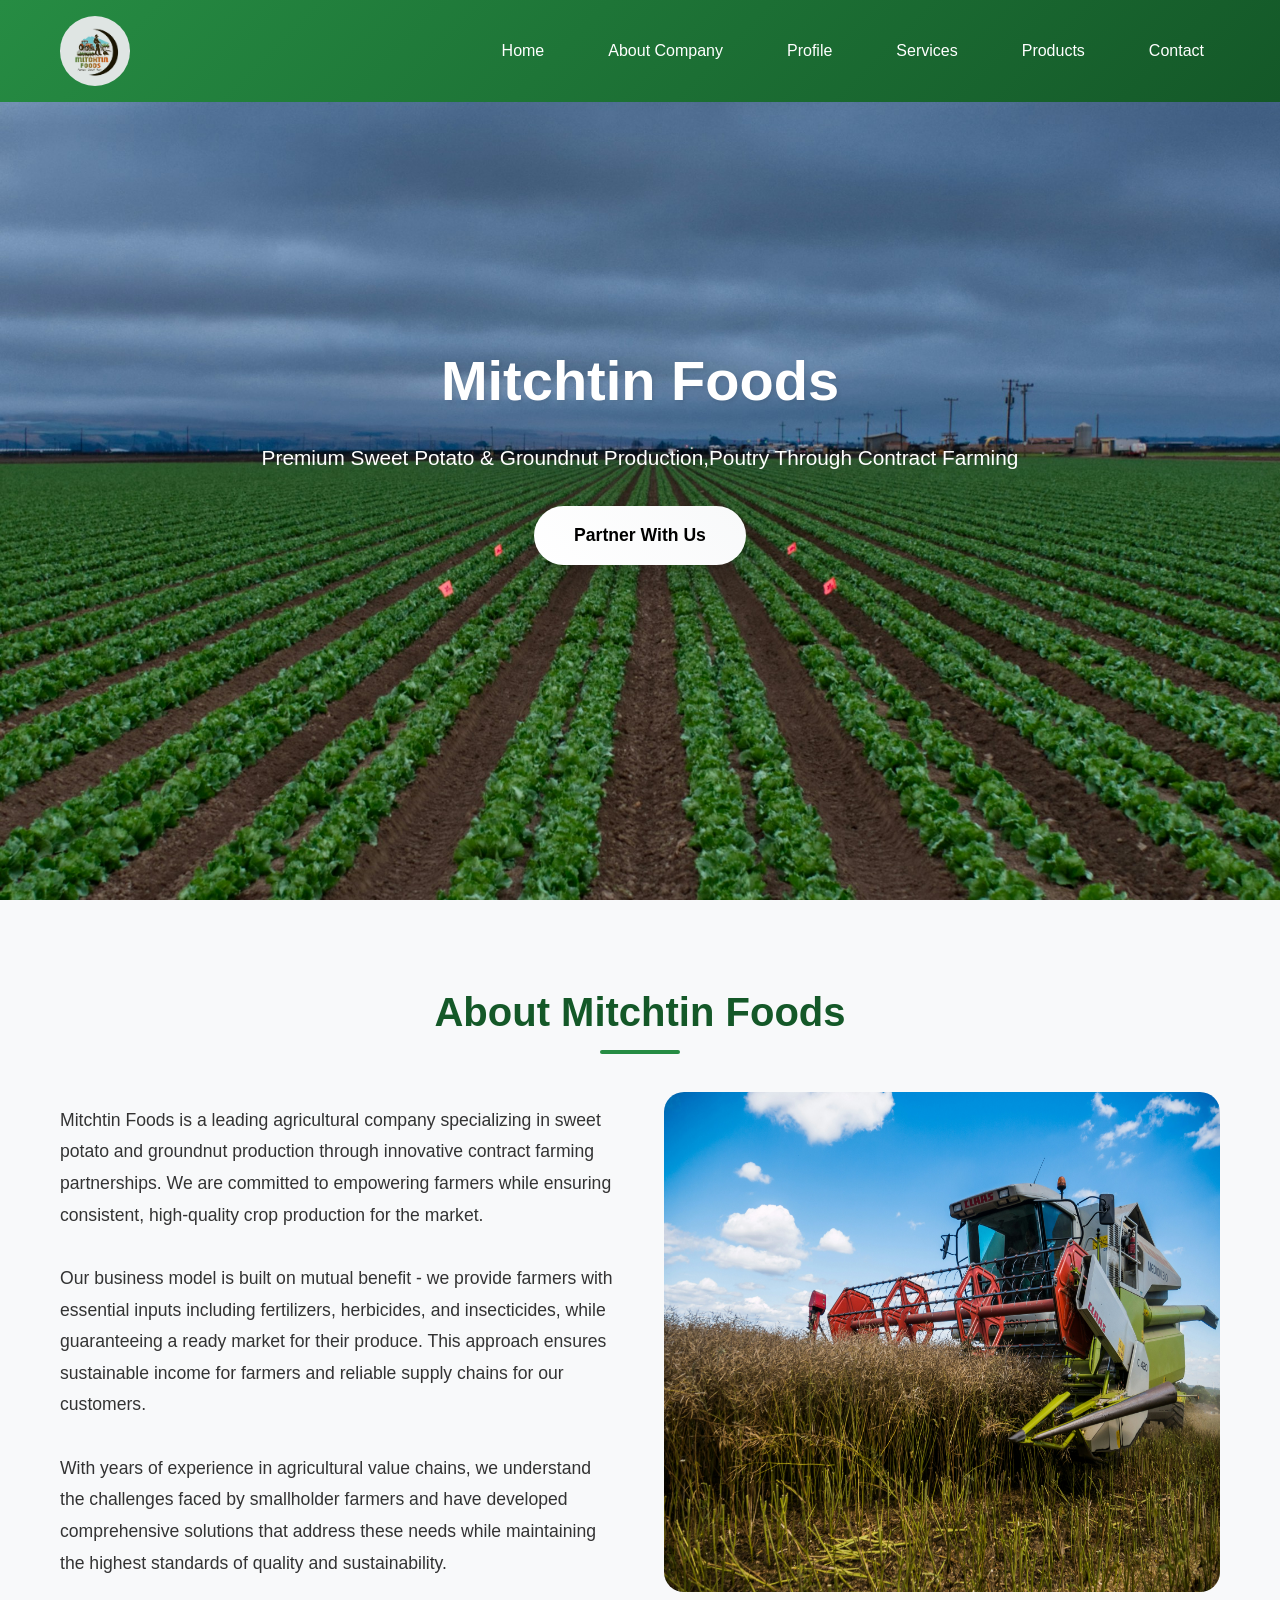
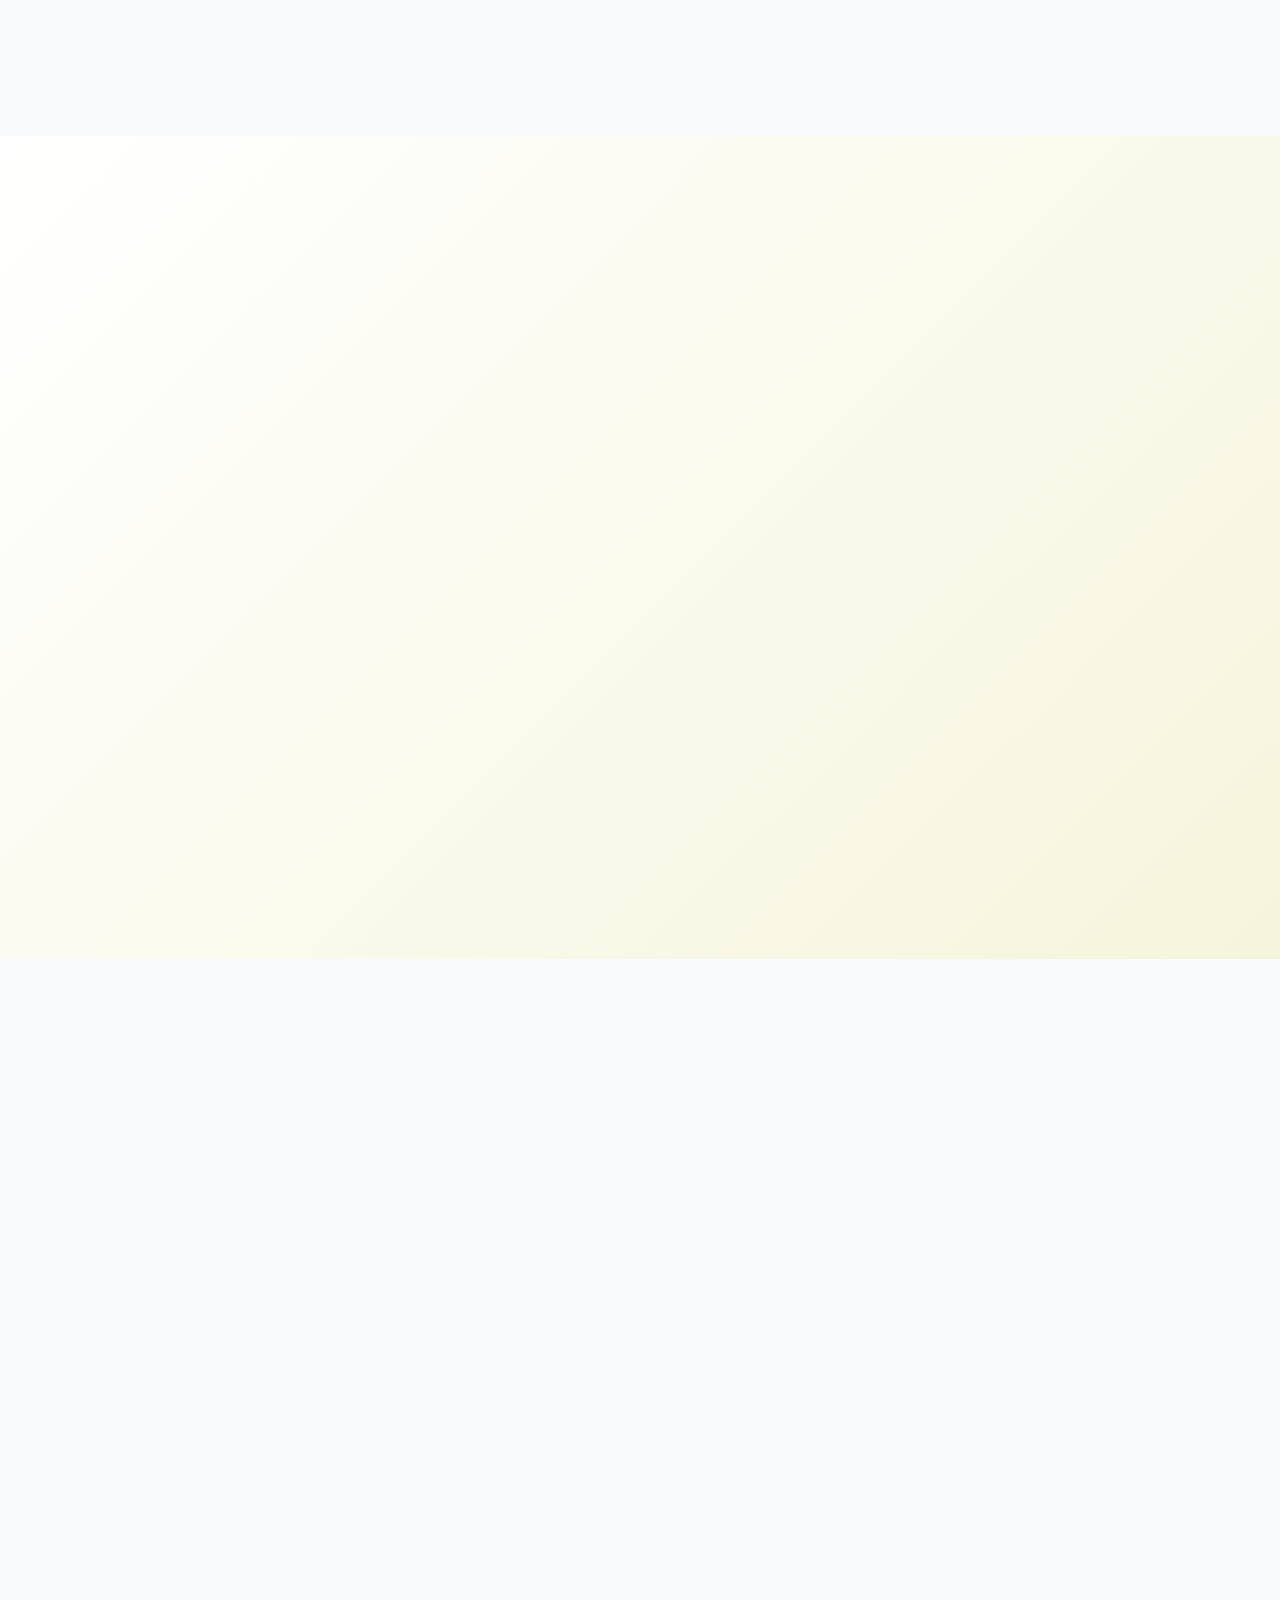
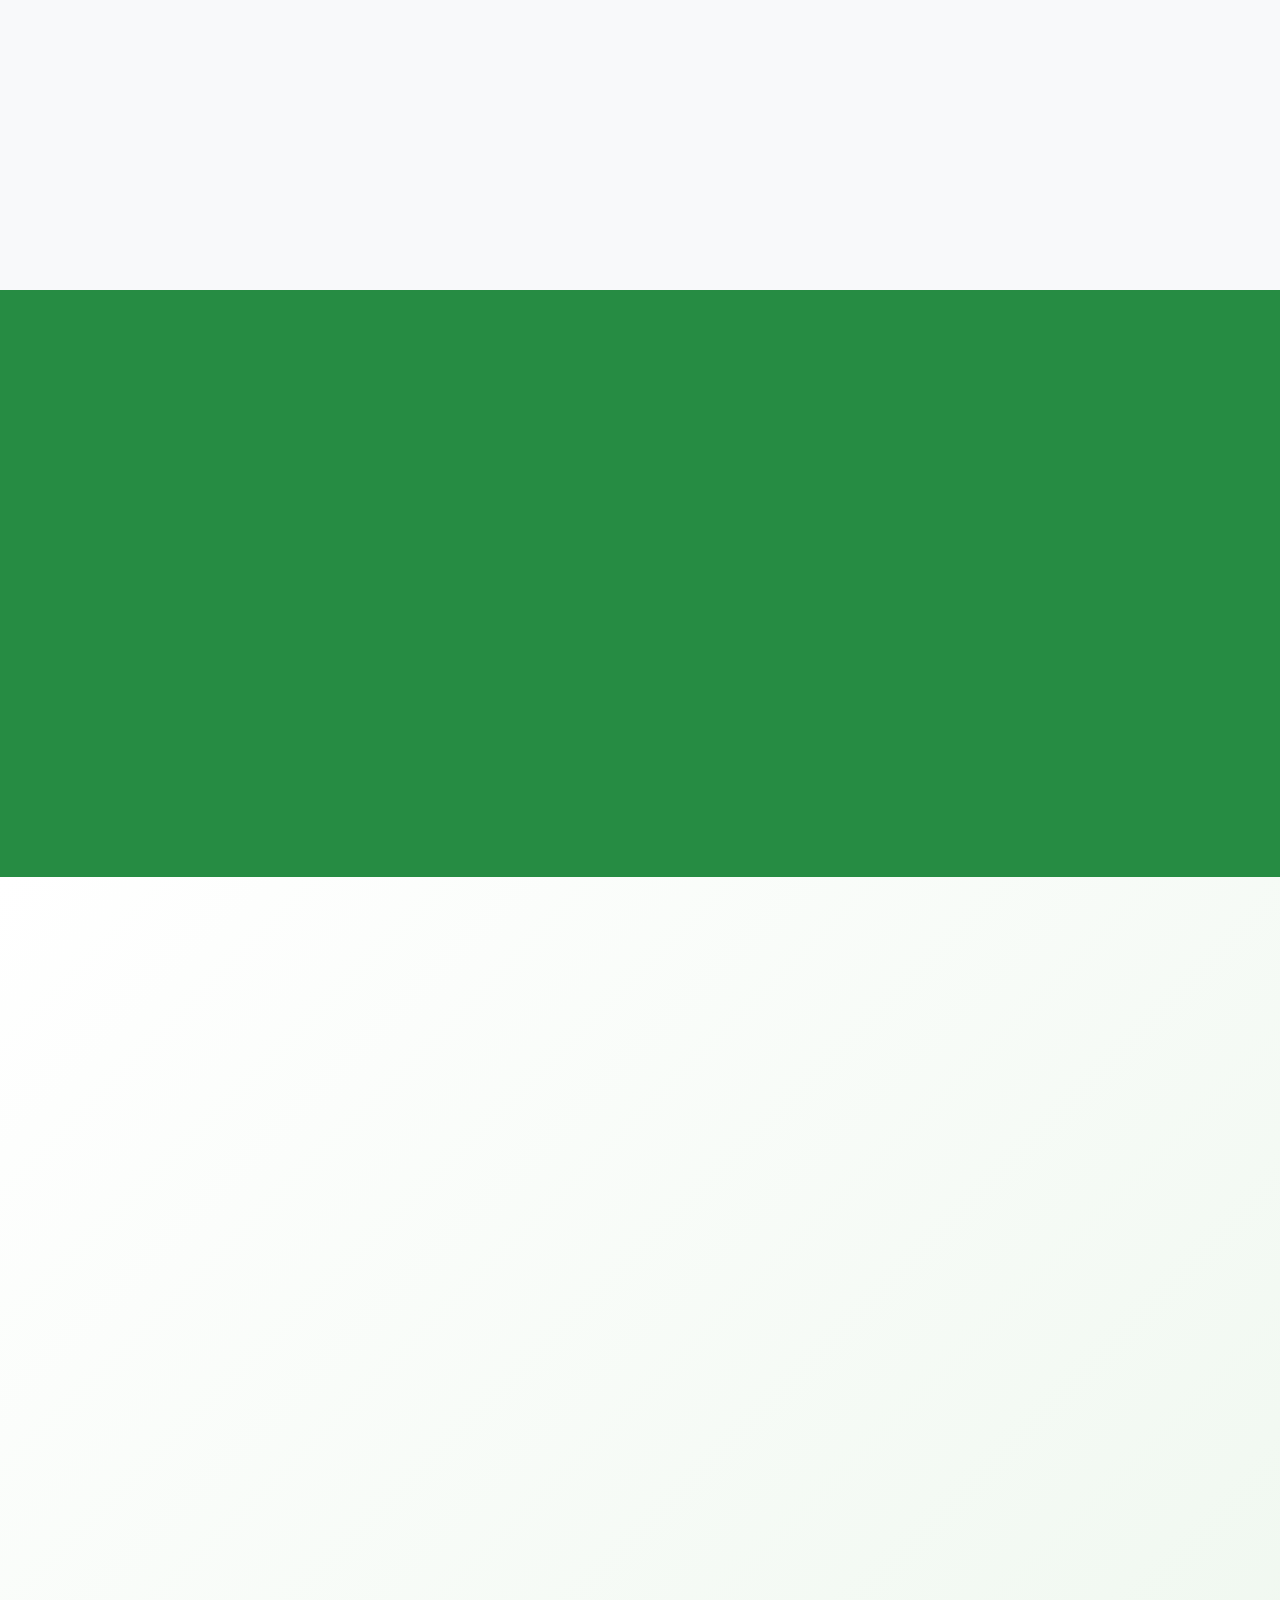
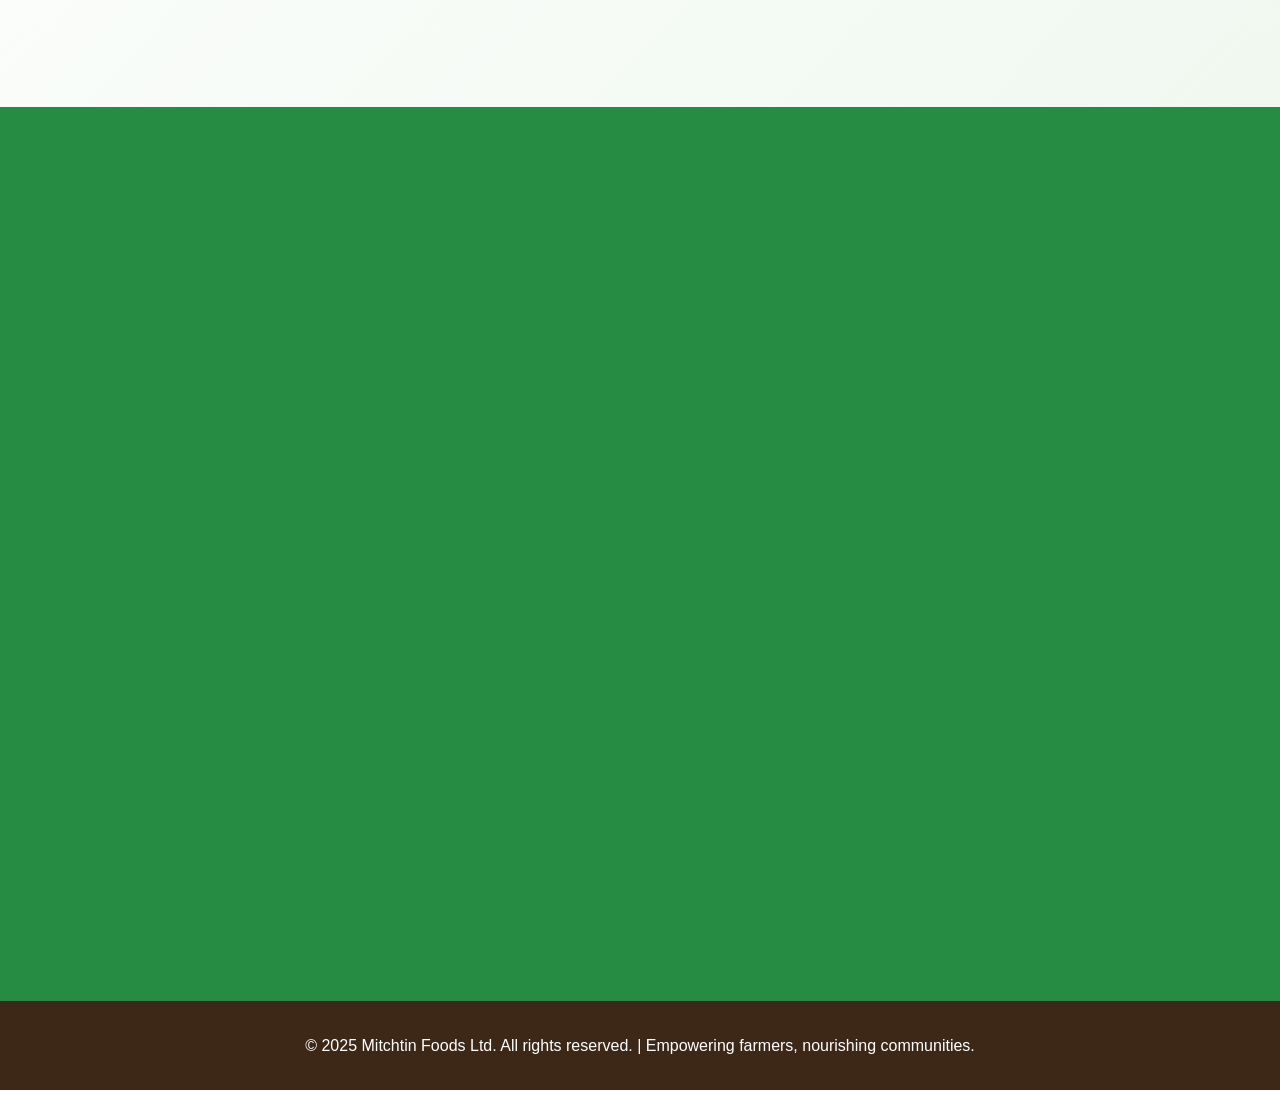
==== commit bb1df5e6: "1" ====
--- a/index.html
+++ b/index.html
@@ -141,7 +141,7 @@
             <h2 class="section-title fade-in">Our Products</h2>
             <div class="products-grid">
                 <div class="product-card fade-in">
-                    <div class="product-image"><img src="./images/egor-myznik-a7VG3Jrl2Lg-unsplash.jpg" alt="" srcset=""></div>
+                    <div class="product-image"><img src="./images/WhatsApp Image 2025-06-14 at 11.29.25_ddace973.jpg" alt="" srcset=""></div>
                     <div class="product-content">
                         <h3>Poultry</h3>
                         <p>Premium quality poultry raised under optimal conditions with careful attention to animal welfare, proper nutrition, and health management. Our poultry is known for its excellent taste, nutritional value, and consistent quality.</p>
@@ -154,7 +154,7 @@
                     </div>
                 </div>
                  <div class="product-card fade-in">
-                    <div class="product-image"><img src="./images/glen-hayoge-k0MigzUz-vI-unsplash.jpg" alt="" srcset=""></div>
+                    <div class="product-image"><img src="./images/WhatsApp Image 2025-06-14 at 11.28.45_f3741cd1.jpg" alt="" srcset=""></div>
                     <div class="product-content">
                         <h3>Sweet Potatoes</h3>
                         <p>Premium quality sweet potatoes grown under optimal conditions with careful attention to soil health, proper nutrition, and pest management. Our sweet potatoes are known for their excellent taste, nutritional value, and consistent quality.</p>
@@ -192,7 +192,7 @@
                         <span style="font-size: 1.5rem;">📍</span>
                         <div>
                             <h4>Address</h4>
-                            <p>Address put 6355 Mupani Street ,Zimre Park ,Harare</p>
+                            <p>6355 Mupani Street ,Zimre Park ,Harare</p>
                         </div>
                     </div>
                     <div class="contact-item">
--- a/style.css
+++ b/style.css
@@ -92,7 +92,7 @@
             left: 0;
             right: 0;
             bottom: 0;
-            background: url('data:image/svg+xml,<svg xmlns="http://www.w3.org/2000/svg" viewBox="0 0 100 100"><defs><pattern id="crops" width="50" height="50" patternUnits="userSpaceOnUse"><circle cx="25" cy="25" r="3" fill="%23ffffff" opacity="0.1"/><circle cx="10" cy="40" r="2" fill="%23ffffff" opacity="0.08"/></pattern></defs><rect width="100" height="100" fill="url(%23crops)"/></svg>') repeat;
+            /* background: url('data:image/svg+xml,<svg xmlns="http://www.w3.org/2000/svg" viewBox="0 0 100 100"><defs><pattern id="crops" width="50" height="50" patternUnits="userSpaceOnUse"><circle cx="25" cy="25" r="3" fill="%23ffffff" opacity="0.1"/><circle cx="10" cy="40" r="2" fill="%23ffffff" opacity="0.08"/></pattern></defs><rect width="100" height="100" fill="url(%23crops)"/></svg>') repeat; */
             animation: float 25s ease-in-out infinite;
         }
 
@@ -354,6 +354,8 @@
 
         .product-image img {
             height: 200px;
+            object-fit: cover;
+            object-position: center;
             width: 100%;
             background: linear-gradient(45deg, #CD853F, #DEB887);
             display: flex;
@@ -600,12 +602,16 @@
             }
 
             .about-image,
-            .profile-image {
+            .profile-image  {
                 height: 250px;
                 font-size: 4rem;
-            }
-
-            .product-image {
+                margin: 0 auto;
+            }
+                .about-image img{
+                height: 390px;
+             }
+
+            .product-image  {
                 height: 150px;
                 font-size: 3rem;
             }
@@ -640,10 +646,16 @@
             }
 
             .about-image,
-            .profile-image {
+            .profile-image img{
                 height: 200px;
                 font-size: 3rem;
-            }
+                margin: 0 auto;
+            }
+
+             .about-image img{
+                height: 390px;
+             }
+            
 
             .contract-benefits {
                 grid-template-columns: 1fr;
